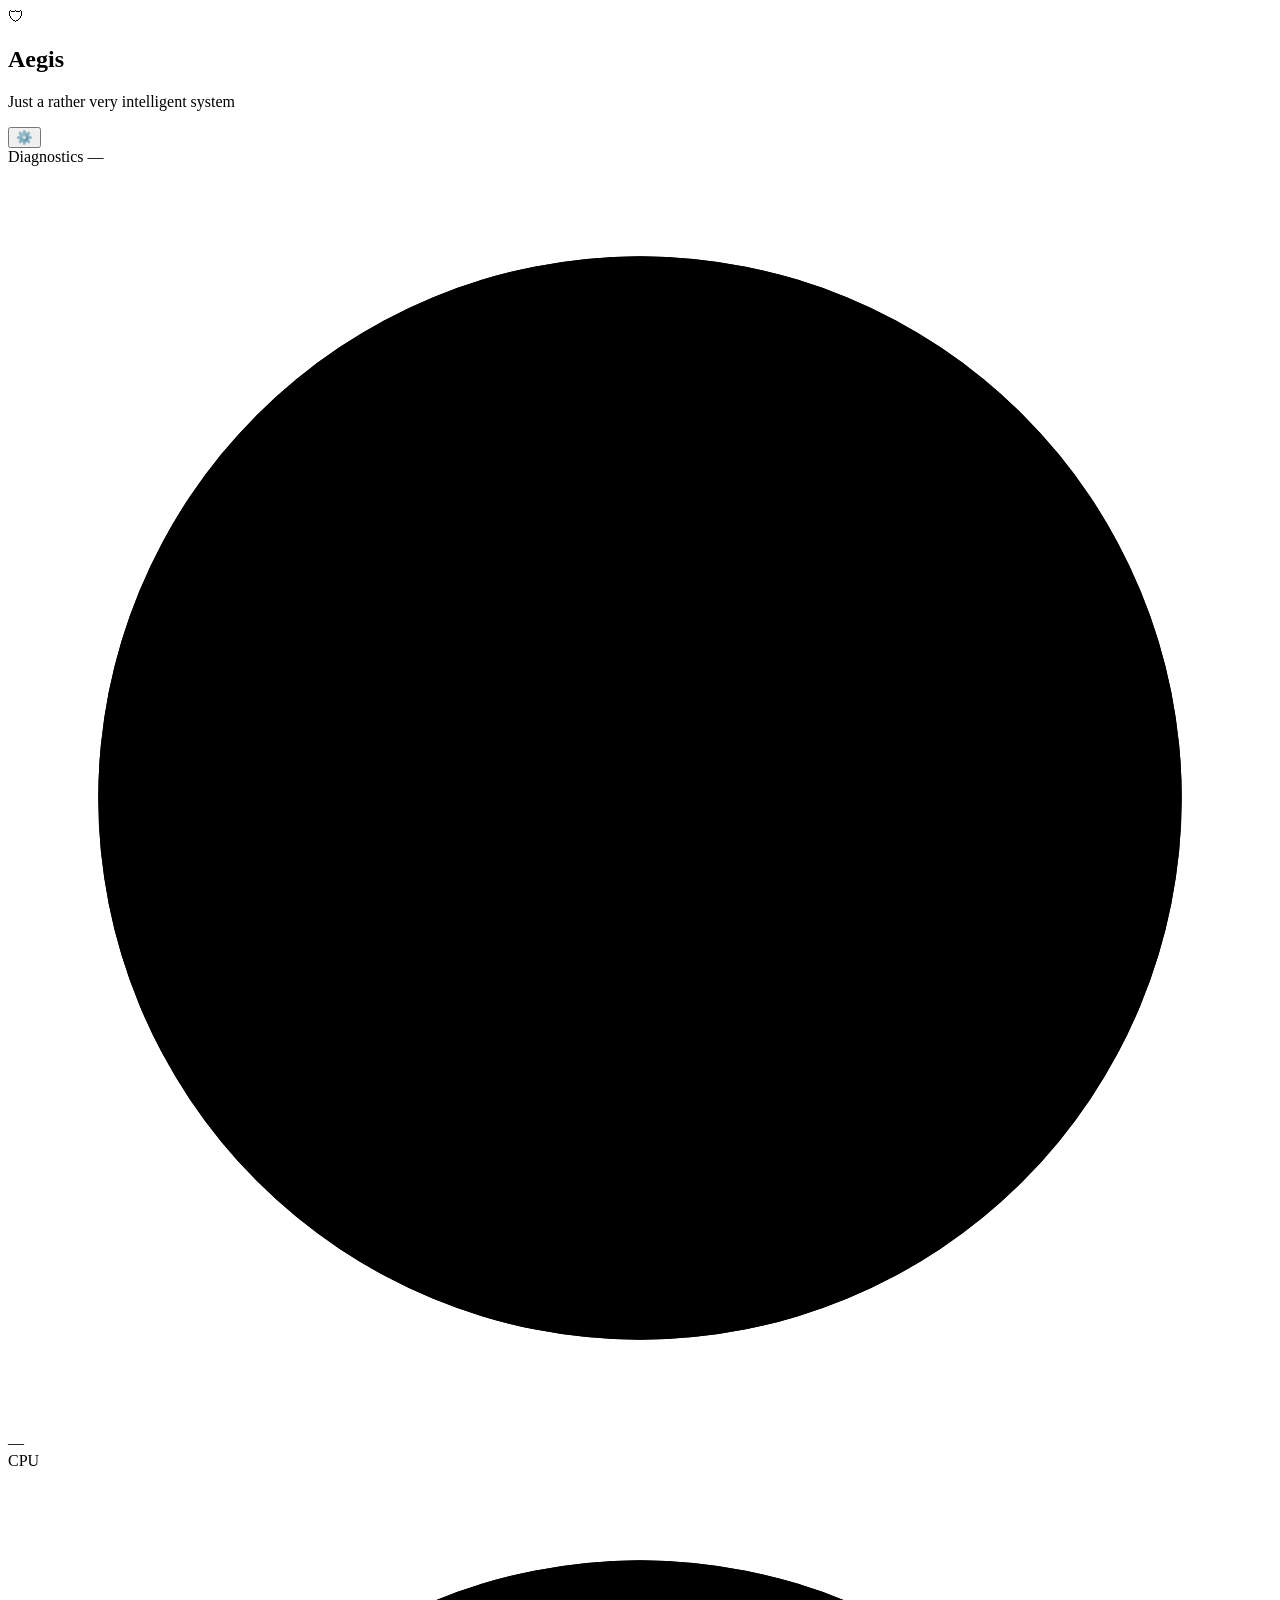
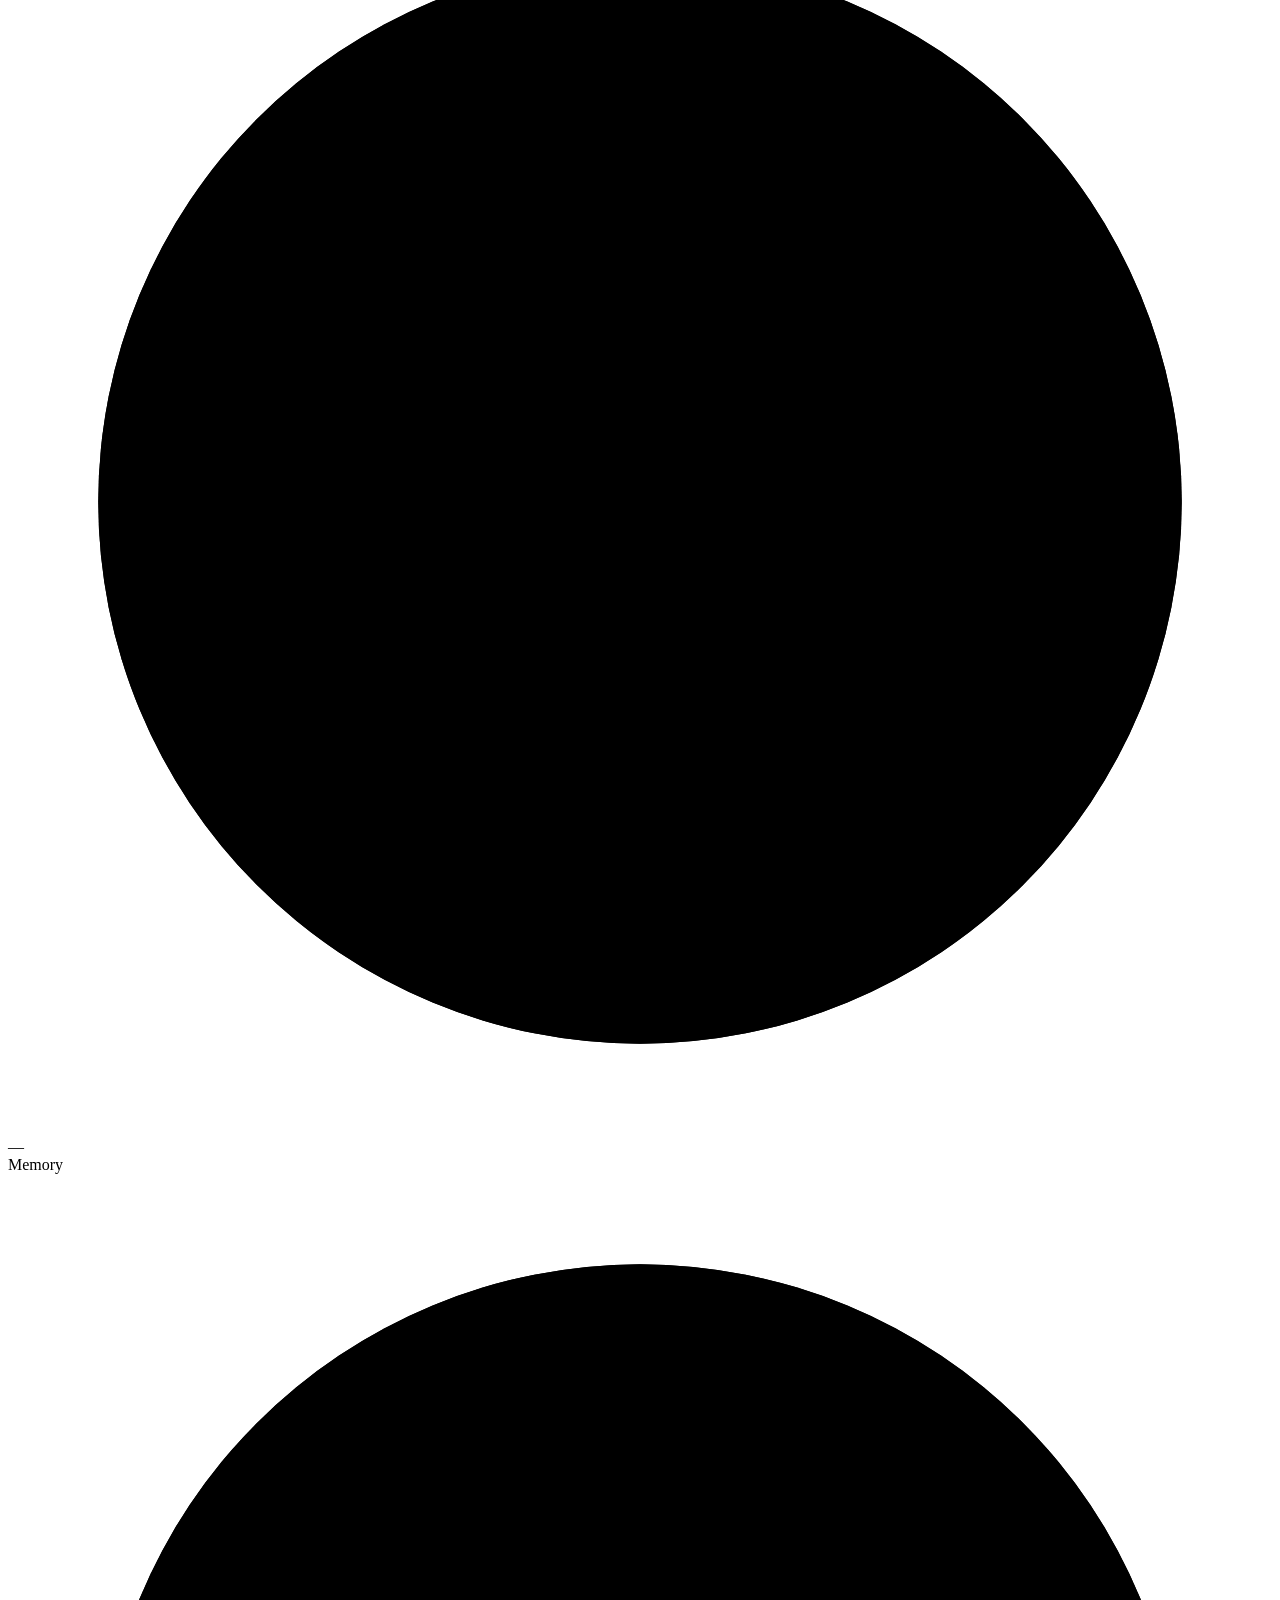
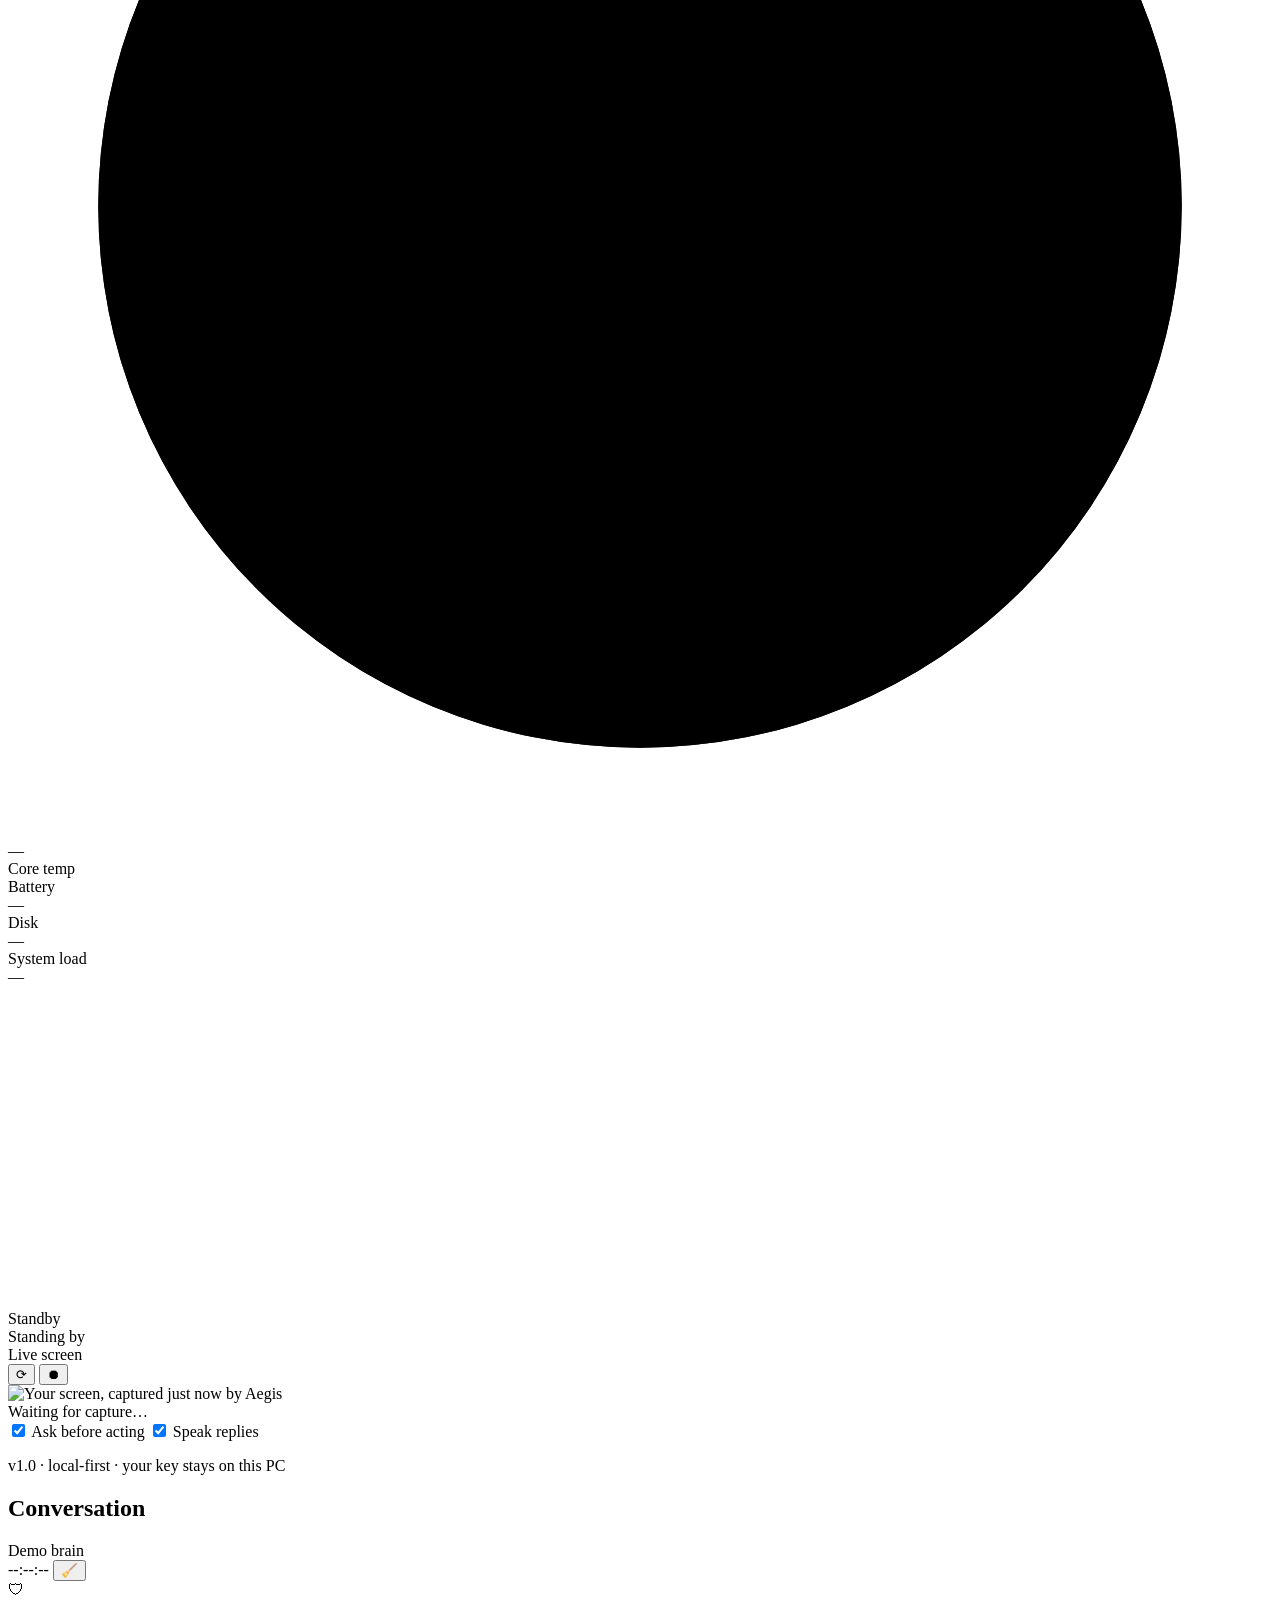
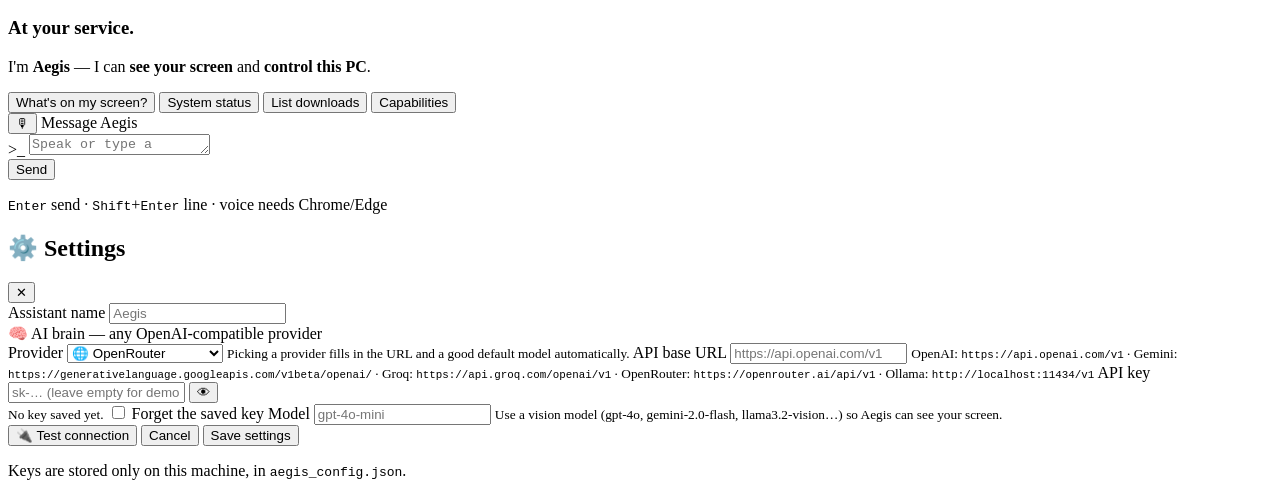
==== aegis/static/index.html @ ece3e107 "Live view: watch the screen at 2 fps, on your terms The screen panel could only show one frame at a " ====
<!DOCTYPE html>
<html lang="en">
<head>
  <meta charset="UTF-8" />
  <meta name="viewport" content="width=device-width, initial-scale=1.0" />
  <title>Aegis — your PC assistant</title>
  <link rel="stylesheet" href="/static/style.css" />
  <link rel="icon" type="image/png" href="/static/aegis.png" />
</head>
<body>
  <!-- animated background -->
  <div class="bg-layer" aria-hidden="true">
    <div class="aurora a1"></div>
    <div class="aurora a2"></div>
    <div class="aurora a3"></div>
    <div class="grid-overlay"></div>
  </div>

  <!-- Replaced server-side when an access link is invalid. -->
  <!--TOKEN-BANNER-->

  <!-- Session bootstrap. The server fills in the token only for a local or
       preview request; elsewhere this is empty and "config.js" says so. -->
  <script>window.AEGIS_TOKEN = "%%AEGIS_TOKEN%%";</script>
  <script src="/config.js"></script>

  <div class="app">
    <!-- ================= LEFT: diagnostics, orb, screen ================= -->
    <aside class="sidebar">
      <header class="brand">
        <div class="brand-logo" aria-hidden="true">🛡</div>
        <div class="brand-text">
          <h1 id="assistantName">Aegis</h1>
          <p class="brand-sub">Just a rather very intelligent system</p>
        </div>
        <button id="settingsBtn" class="icon-btn" title="Settings" aria-label="Settings">⚙️</button>
      </header>

      <!-- Telemetry: filled from /api/stats -->
      <section class="panel diag" aria-label="System diagnostics">
        <div class="panel-head">
          <span class="panel-title">Diagnostics</span>
          <span class="panel-tag" id="uptime">—</span>
        </div>

        <div class="gauges">
          <div class="gauge">
            <svg viewBox="0 0 84 84" aria-hidden="true">
              <circle class="bg" cx="42" cy="42" r="36" />
              <circle class="fg" id="gCpu" cx="42" cy="42" r="36" />
            </svg>
            <div class="val" id="vCpu">—</div>
            <label>CPU</label>
          </div>
          <div class="gauge">
            <svg viewBox="0 0 84 84" aria-hidden="true">
              <circle class="bg" cx="42" cy="42" r="36" />
              <circle class="fg" id="gMem" cx="42" cy="42" r="36" />
            </svg>
            <div class="val" id="vMem">—</div>
            <label>Memory</label>
          </div>
          <div class="gauge">
            <svg viewBox="0 0 84 84" aria-hidden="true">
              <circle class="bg" cx="42" cy="42" r="36" />
              <circle class="fg" id="gTmp" cx="42" cy="42" r="36" />
            </svg>
            <div class="val" id="vTmp">—</div>
            <label>Core temp</label>
          </div>
        </div>

        <div class="bars">
          <div class="bar-row">
            <span>Battery</span>
            <div class="bar"><b id="bBat"></b></div>
            <span id="tBat">—</span>
          </div>
          <div class="bar-row">
            <span>Disk</span>
            <div class="bar"><b id="bDisk"></b></div>
            <span id="tDisk">—</span>
          </div>
          <div class="bar-row">
            <span>System load</span>
            <div class="bar"><b id="bLoad"></b></div>
            <span id="tLoad">—</span>
          </div>
        </div>
      </section>

      <!-- The orb: same canvas app.js animates -->
      <div class="orb-wrap">
        <canvas id="orb" width="320" height="320" aria-hidden="true"></canvas>
        <div class="orb-state" id="stateLabel">Standby</div>
        <div class="orb-label" id="orbLabel" role="status" aria-live="polite">Standing by</div>
      </div>

      <section class="panel screen-panel">
        <div class="panel-head">
          <span class="panel-title" id="screenPanelTitle">Live screen</span>
          <div class="panel-tools">
            <span class="shot-time" id="shotTime"></span>
            <button id="refreshScreen" class="tiny-btn" title="Refresh screenshot"
                    aria-label="Refresh screenshot">⟳</button>
            <button id="liveToggle" class="tiny-btn live-btn" aria-pressed="false"
                    title="Watch my screen continuously (2 frames a second)"
                    aria-label="Watch my screen continuously">⏺</button>
          </div>
        </div>
        <div class="screen-frame" id="screenFrame">
          <img id="screenImg" alt="Your screen, captured just now by Aegis" />
          <div class="screen-off" id="screenOff"><div class="spin-ring"></div>Waiting for capture…</div>
          <div class="live-badge" id="liveBadge" hidden role="status"><span class="live-dot"></span><span id="liveBadgeText">Live</span></div>
        </div>
      </section>

      <footer class="sidebar-foot">
        <label class="toggle">
          <input type="checkbox" id="safeMode" checked />
          <span>Ask before acting</span>
        </label>
        <label class="toggle">
          <input type="checkbox" id="voiceReplies" checked />
          <span>Speak replies</span>
        </label>
        <p class="foot-note">v1.0 · local-first · your key stays on this PC</p>
      </footer>
    </aside>

    <!-- ================= CENTER: conversation ================= -->
    <main class="chat">
      <header class="chat-head">
        <div class="chat-title">
          <h2>Conversation</h2>
          <div class="status-line">
            <span class="status-dot" id="modelDot"></span>
            <span id="modelStatus">Demo brain</span>
          </div>
        </div>
        <div class="chat-tools">
          <span class="panel-tag" id="clock">--:--:--</span>
          <button id="clearChat" class="icon-btn" title="New conversation" aria-label="New conversation">🧹</button>
        </div>
      </header>

      <div class="chat-log" id="chatLog" role="log" aria-live="polite" aria-relevant="additions" aria-label="Conversation">
        <div class="hero" id="welcomeHero">
          <div class="hero-orb">🛡</div>
          <h3>At your service.</h3>
          <p>I'm <b>Aegis</b> — I can <b>see your screen</b> and <b>control this PC</b>.</p>
          <div class="hero-tips">
            <button class="chip" data-say="What's on my screen?">What's on my screen?</button>
            <button class="chip" data-say="How is my PC doing?">System status</button>
            <button class="chip" data-say="List my downloads">List downloads</button>
            <button class="chip" data-say="What can you do?">Capabilities</button>
          </div>
        </div>
      </div>

      <footer class="composer">
        <div class="input-row">
          <button id="micBtn" class="mic-btn" title="Talk to Aegis (voice input)"
                  aria-label="Voice input" aria-pressed="false">🎙</button>
          <label class="sr-only" for="userInput">Message Aegis</label>
          <div class="input-wrap">
            <span aria-hidden="true">&gt;_</span>
            <textarea id="userInput" rows="1" placeholder="Speak or type a command…"
                      aria-describedby="composerHint"></textarea>
          </div>
          <button id="sendBtn" class="send-btn" title="Send" aria-label="Send message">Send</button>
        </div>
        <p class="composer-hint" id="composerHint"><kbd>Enter</kbd> send · <kbd>Shift</kbd>+<kbd>Enter</kbd> line · voice needs Chrome/Edge</p>
      </footer>
    </main>
  </div>

  <!-- toast -->
  <div class="toast" id="toast" role="status" aria-live="polite"></div>

  <!-- ================= SETTINGS MODAL ================= -->
  <div class="modal-backdrop hidden" id="settingsModal">
    <div class="modal" role="dialog" aria-modal="true" aria-labelledby="settingsTitle">
      <div class="modal-head">
        <h2 id="settingsTitle">⚙️ Settings</h2>
        <button class="icon-btn" id="closeSettings" aria-label="Close settings">✕</button>
      </div>

      <label class="field" for="setName">
        <span>Assistant name</span>
        <input id="setName" type="text" placeholder="Aegis" autocomplete="off" />
      </label>

      <div class="modal-section">🧠 AI brain — any OpenAI-compatible provider</div>

      <label class="field" for="setProvider">
        <span>Provider</span>
        <select id="setProvider">
          <option value="openrouter">🌐 OpenRouter</option>
          <option value="openai">🤖 OpenAI</option>
          <option value="gemini">✨ Google Gemini</option>
          <option value="groq">⚡ Groq</option>
          <option value="ollama">🦙 Ollama (local, free)</option>
          <option value="custom">🔧 Custom / other</option>
        </select>
        <small>Picking a provider fills in the URL and a good default model automatically.</small>
      </label>

      <label class="field" for="setBaseUrl">
        <span>API base URL</span>
        <input id="setBaseUrl" type="text" placeholder="https://api.openai.com/v1"
               autocomplete="off" spellcheck="false" />
        <small>
          OpenAI: <code>https://api.openai.com/v1</code> ·
          Gemini: <code>https://generativelanguage.googleapis.com/v1beta/openai/</code> ·
          Groq: <code>https://api.groq.com/openai/v1</code> ·
          OpenRouter: <code>https://openrouter.ai/api/v1</code> ·
          Ollama: <code>http://localhost:11434/v1</code>
        </small>
      </label>

      <label class="field">
        <span>API key</span>
        <div class="key-row">
          <input id="setApiKey" type="password" autocomplete="off" spellcheck="false"
                 placeholder="sk-… (leave empty for demo mode / Ollama)" />
          <button id="keyToggle" class="tiny-btn" type="button" title="Show / hide key">👁</button>
        </div>
        <small id="keyState">No key saved yet.</small>
        <label class="toggle key-clear">
          <input type="checkbox" id="clearApiKey" />
          <span>Forget the saved key</span>
        </label>
      </label>

      <label class="field" for="setModel">
        <span>Model</span>
        <input id="setModel" type="text" placeholder="gpt-4o-mini" autocomplete="off" />
        <small>Use a vision model (gpt-4o, gemini-2.0-flash, llama3.2-vision…) so Aegis can see your screen.</small>
      </label>

      <div class="modal-actions">
        <button class="btn ghost" id="testConnBtn">🔌 Test connection</button>
        <button class="btn ghost" id="cancelSettings">Cancel</button>
        <button class="btn primary" id="saveSettings">Save settings</button>
      </div>
      <p class="test-result" id="testResult"></p>
      <p class="modal-note">Keys are stored only on this machine, in <code>aegis_config.json</code>.</p>
    </div>
  </div>

  <script src="/static/app.js"></script>
</body>
</html>
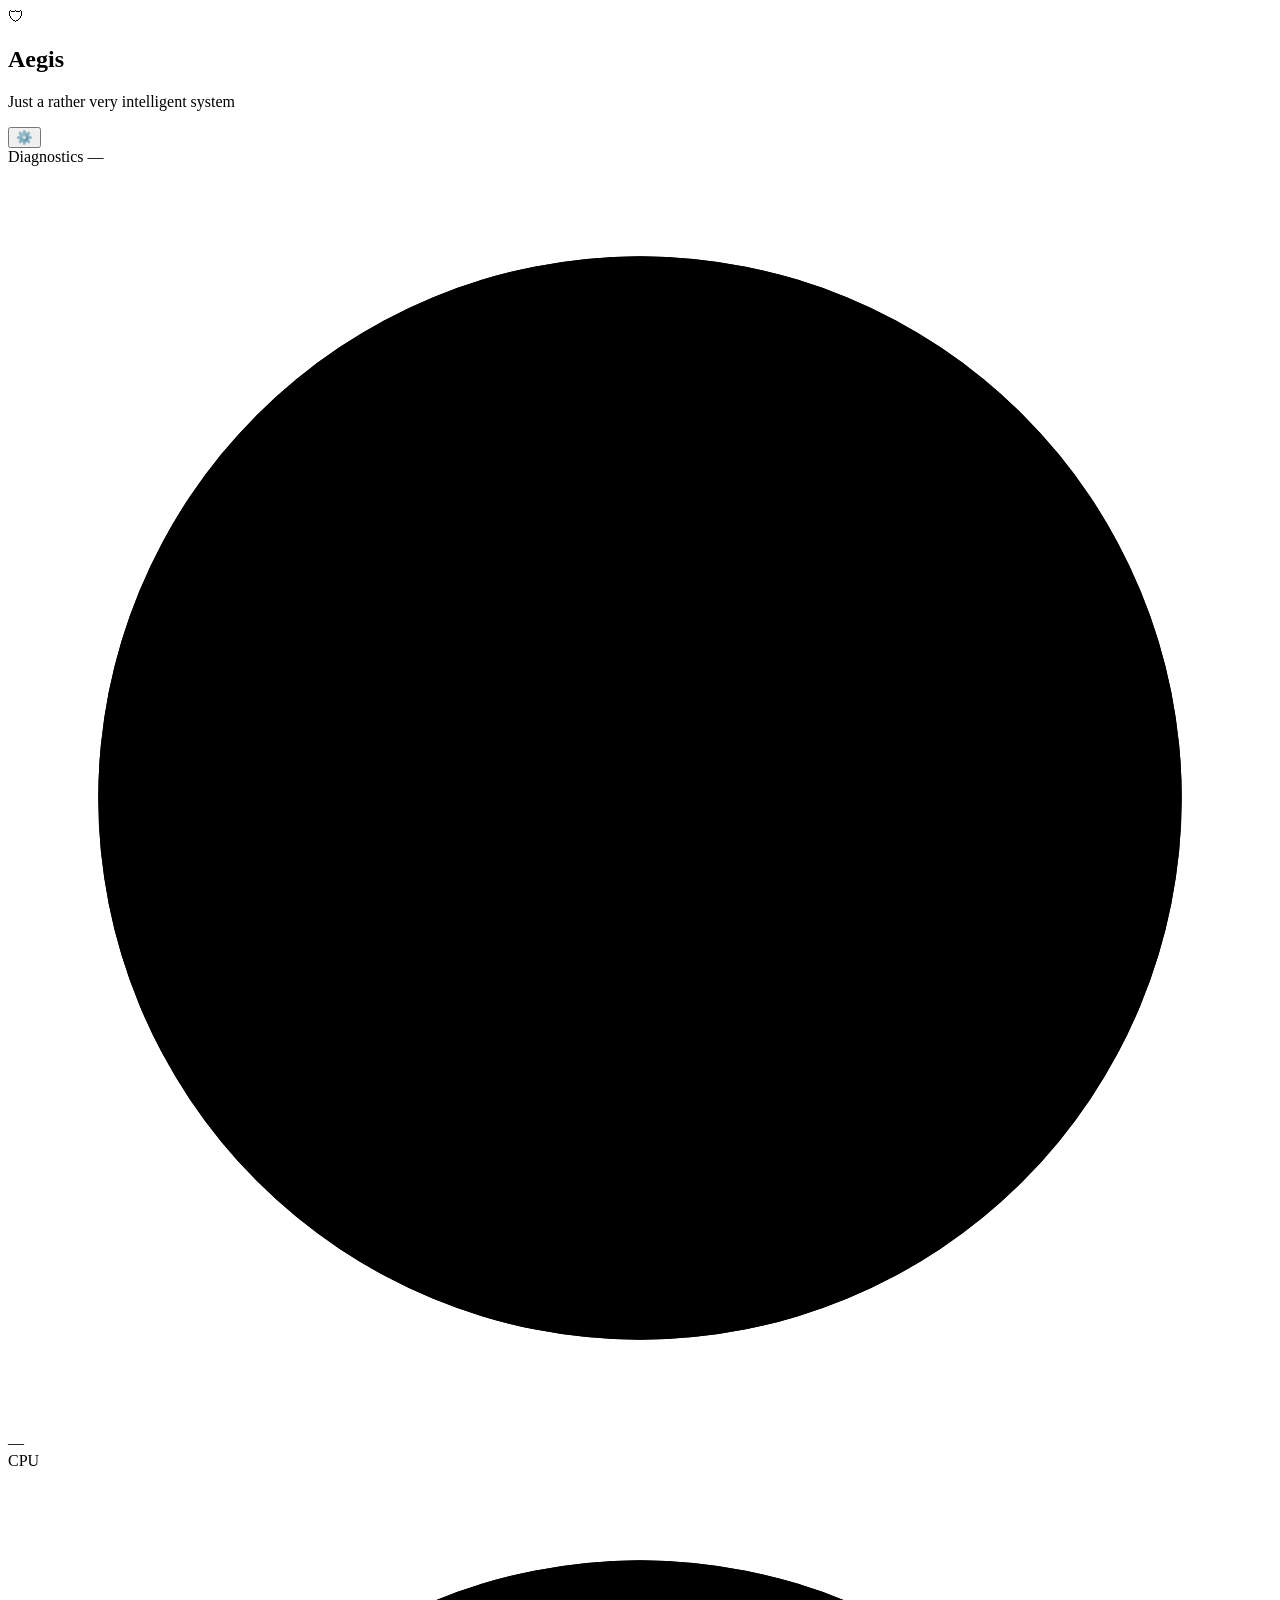
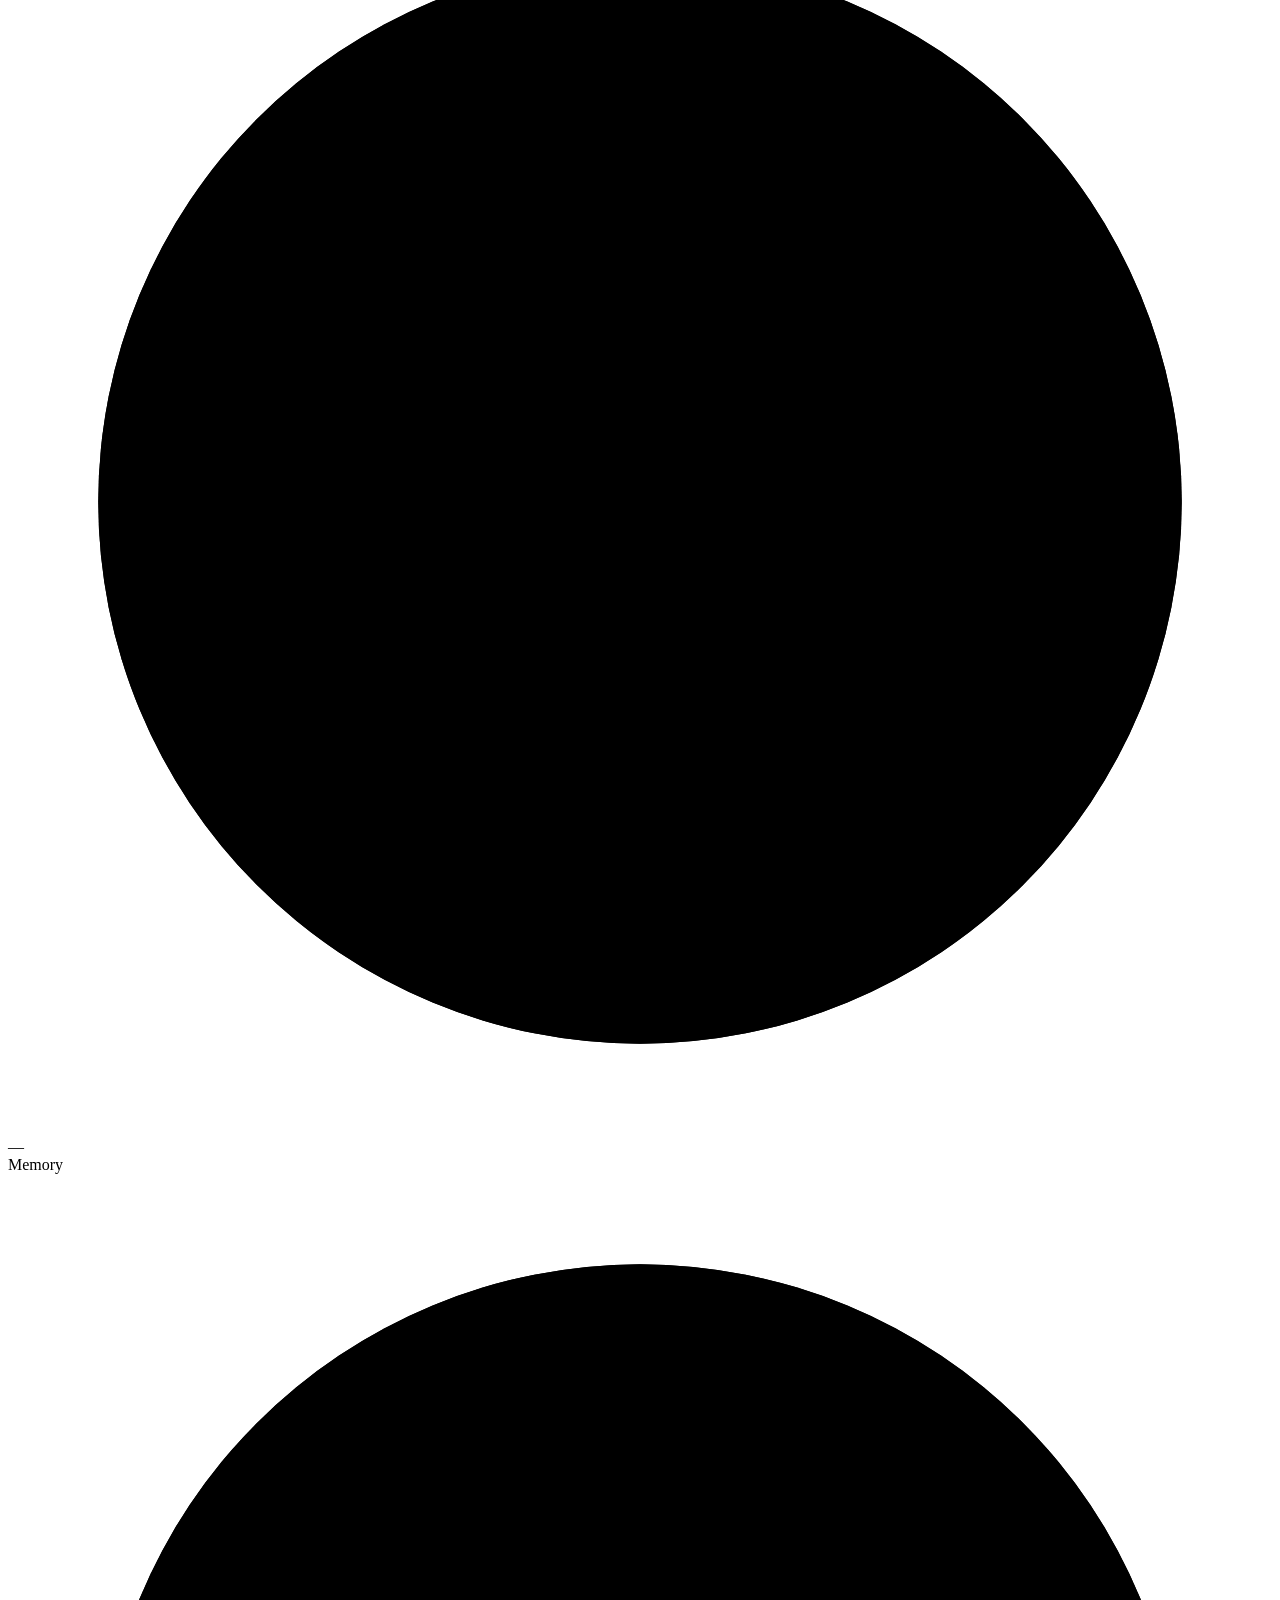
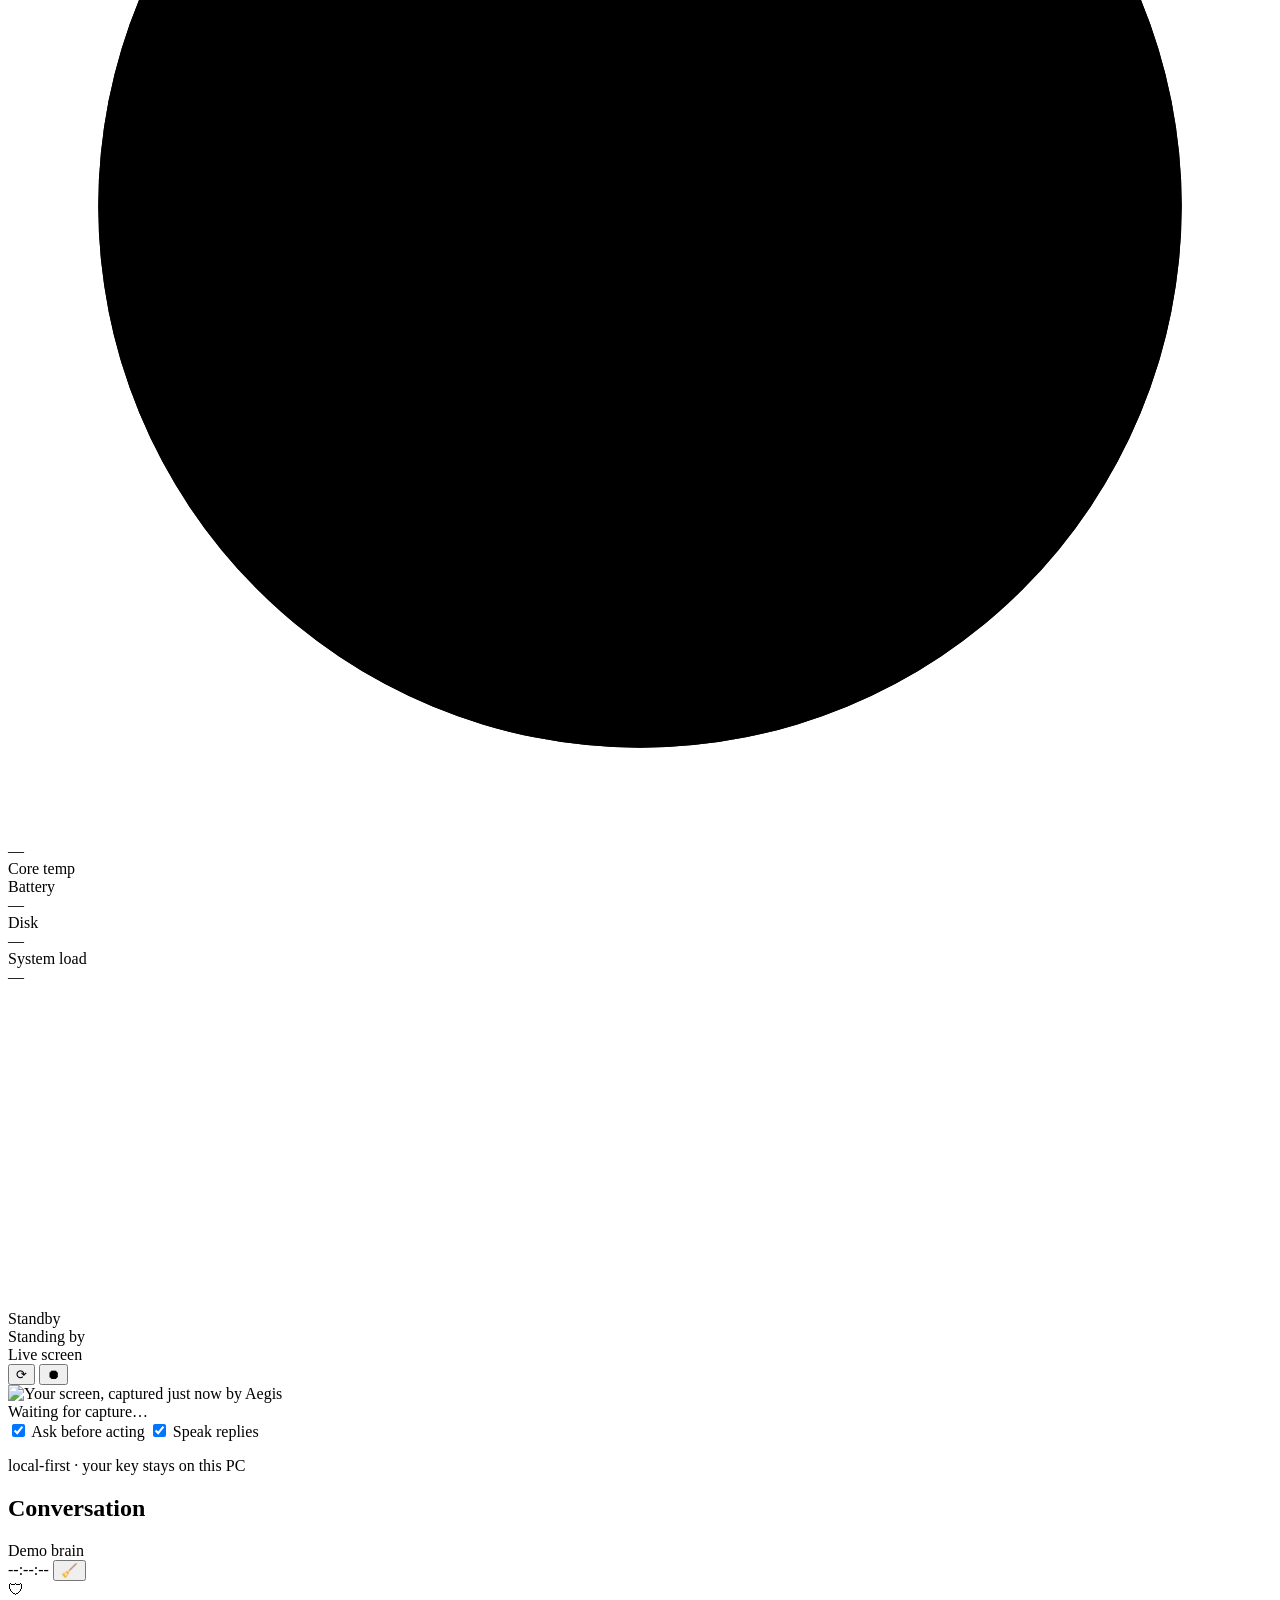
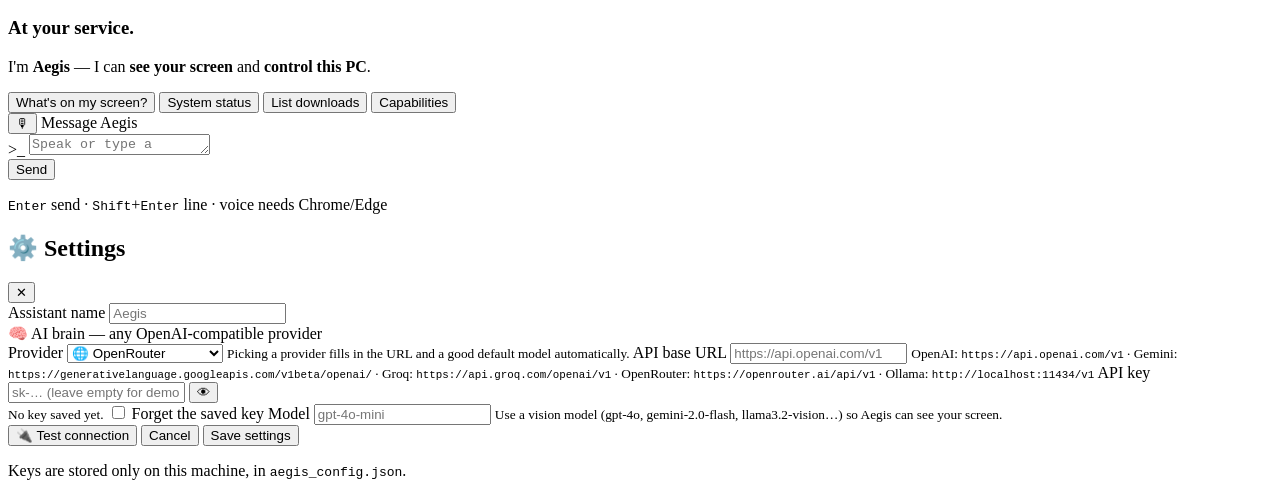
==== commit 3bd0eca9: "Make 'nothing happens' impossible to leave unexplained Double-clicking Aegis.exe on Windows produced" ====
--- a/aegis/static/index.html
+++ b/aegis/static/index.html
@@ -124,7 +124,7 @@
           <input type="checkbox" id="voiceReplies" checked />
           <span>Speak replies</span>
         </label>
-        <p class="foot-note">v1.0 · local-first · your key stays on this PC</p>
+        <p class="foot-note" id="footNote">local-first · your key stays on this PC</p>
       </footer>
     </aside>
 
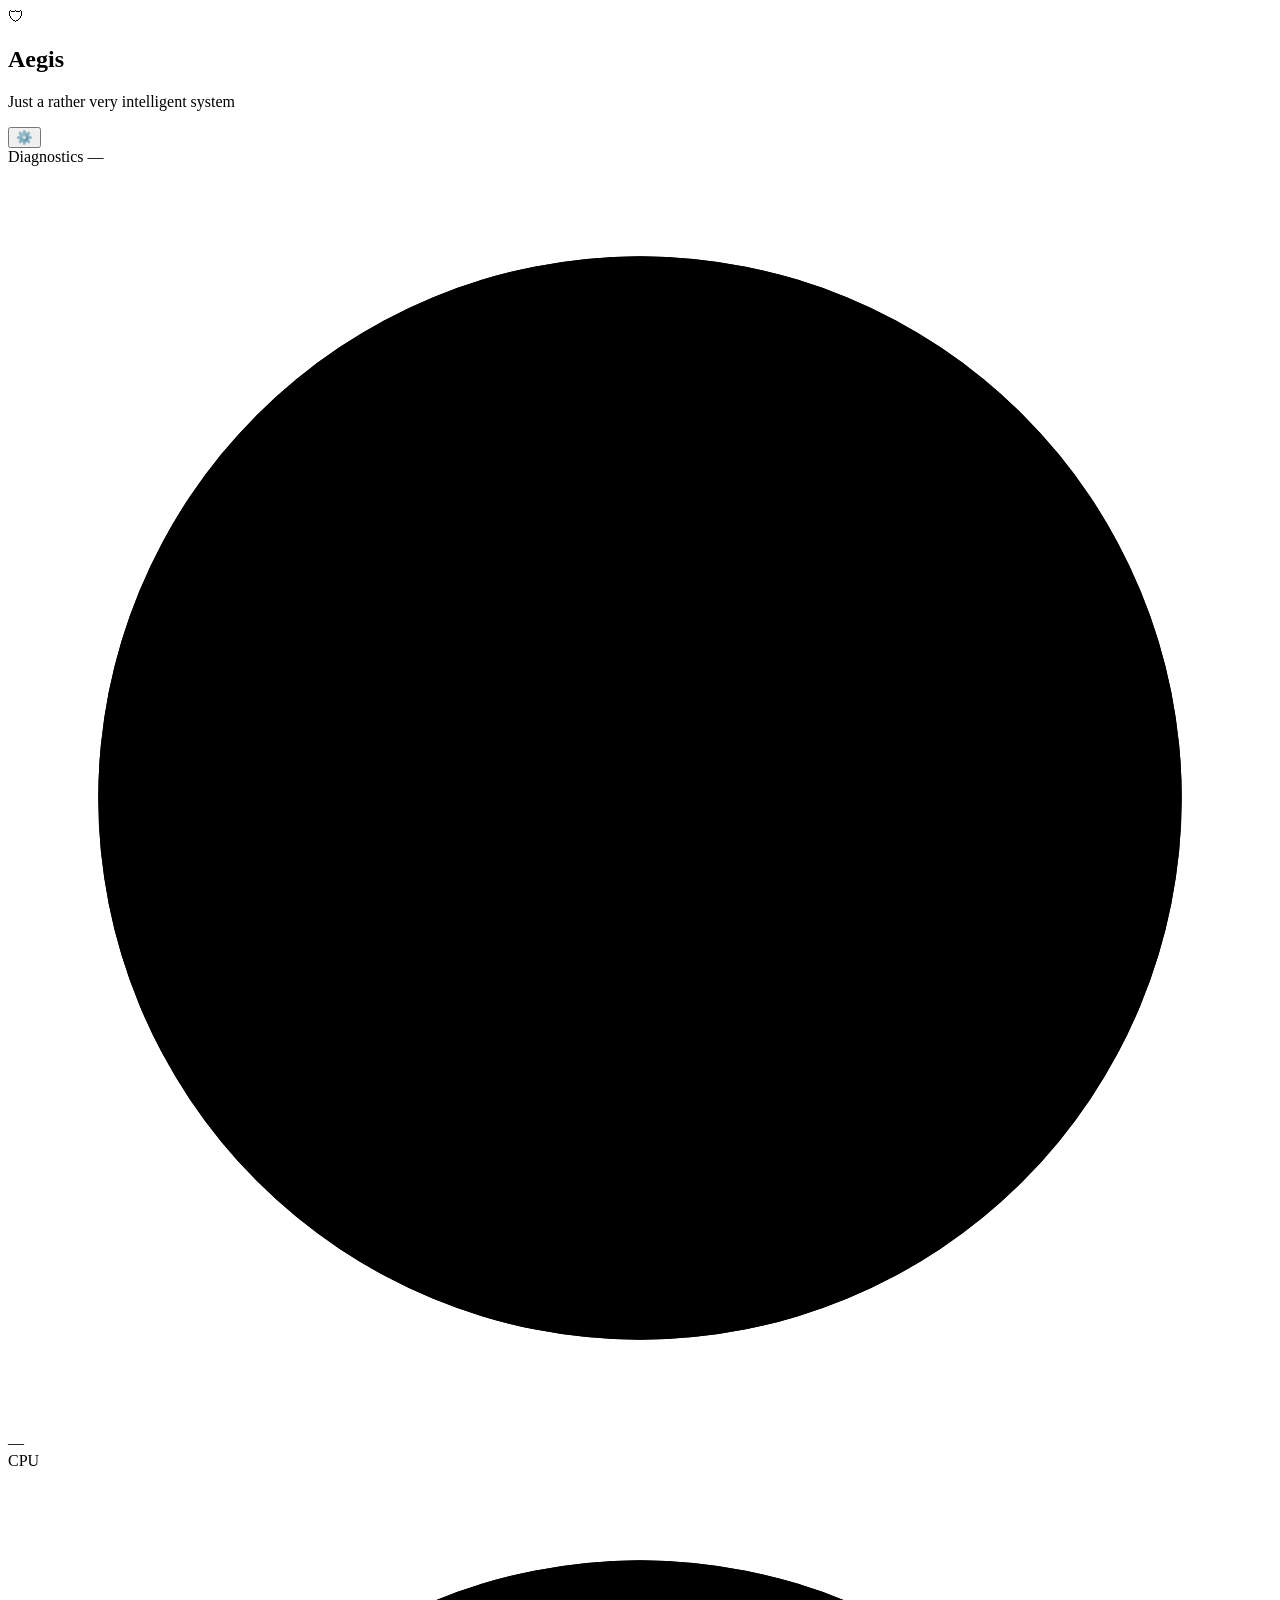
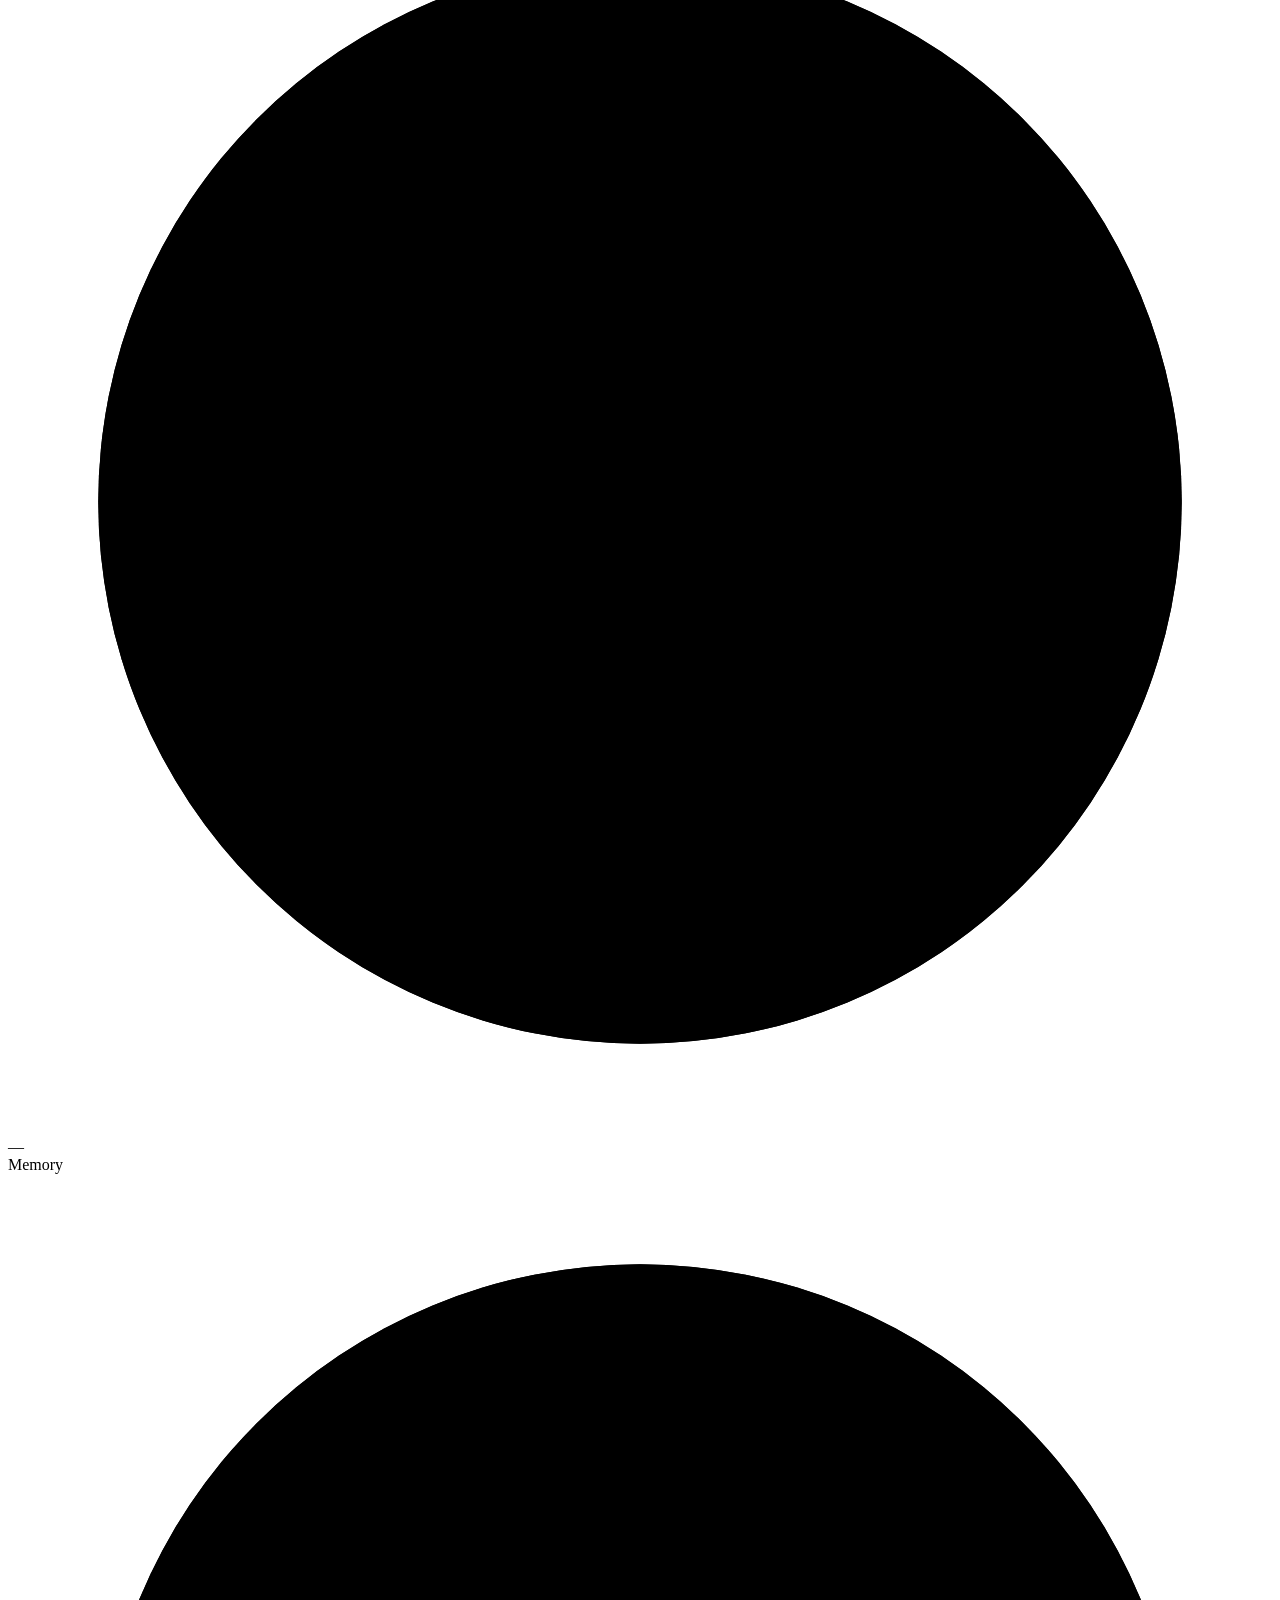
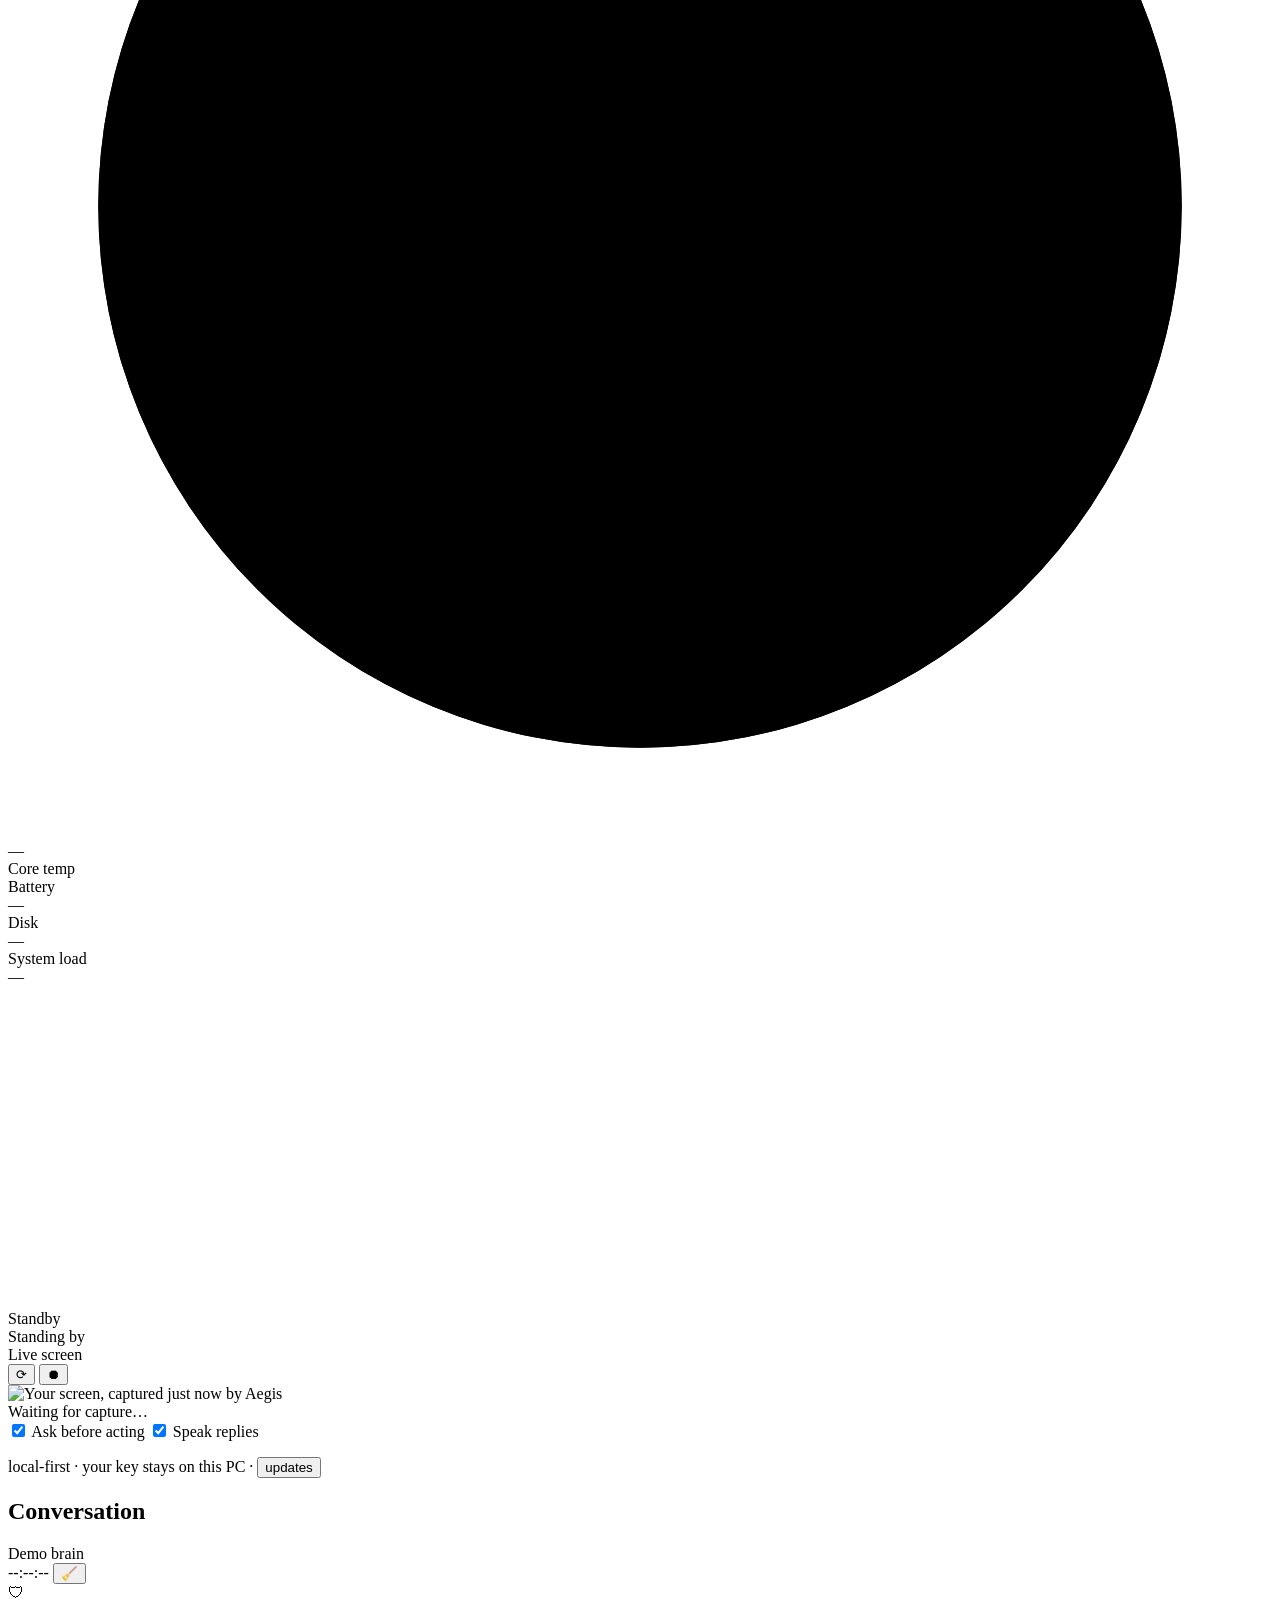
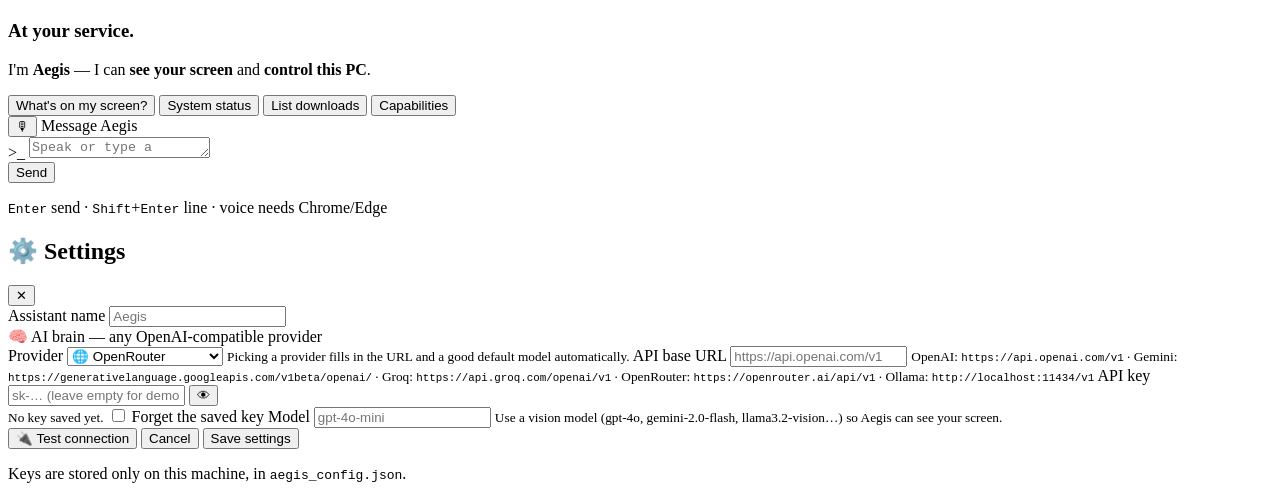
==== commit 7146f85f: "Update in place: no more downloading a zip Aegis now notices a new release, downloads it, verifies i" ====
--- a/aegis/static/index.html
+++ b/aegis/static/index.html
@@ -124,7 +124,24 @@
           <input type="checkbox" id="voiceReplies" checked />
           <span>Speak replies</span>
         </label>
-        <p class="foot-note" id="footNote">local-first · your key stays on this PC</p>
+        <!-- Update banner: hidden until a check finds something. It sits above
+             the footer rather than in a modal so it cannot cover the chat. -->
+        <div class="update-card" id="updateCard" hidden>
+          <div class="update-head">
+            <span class="update-dot" id="updateDot"></span>
+            <strong id="updateTitle">Update available</strong>
+          </div>
+          <p class="update-detail" id="updateDetail"></p>
+          <div class="update-actions">
+            <button id="updateGet" class="tiny-btn update-btn">Get it</button>
+            <button id="updateInstall" class="tiny-btn update-btn" hidden>Restart &amp; install</button>
+            <button id="updateLater" class="tiny-btn" title="Not now"
+                    aria-label="Dismiss this update notice">✕</button>
+          </div>
+        </div>
+
+        <p class="foot-note"><span id="footNote">local-first · your key stays on this PC</span>
+          · <button id="checkUpdates" class="link-btn" title="Check for a new version">updates</button></p>
       </footer>
     </aside>
 
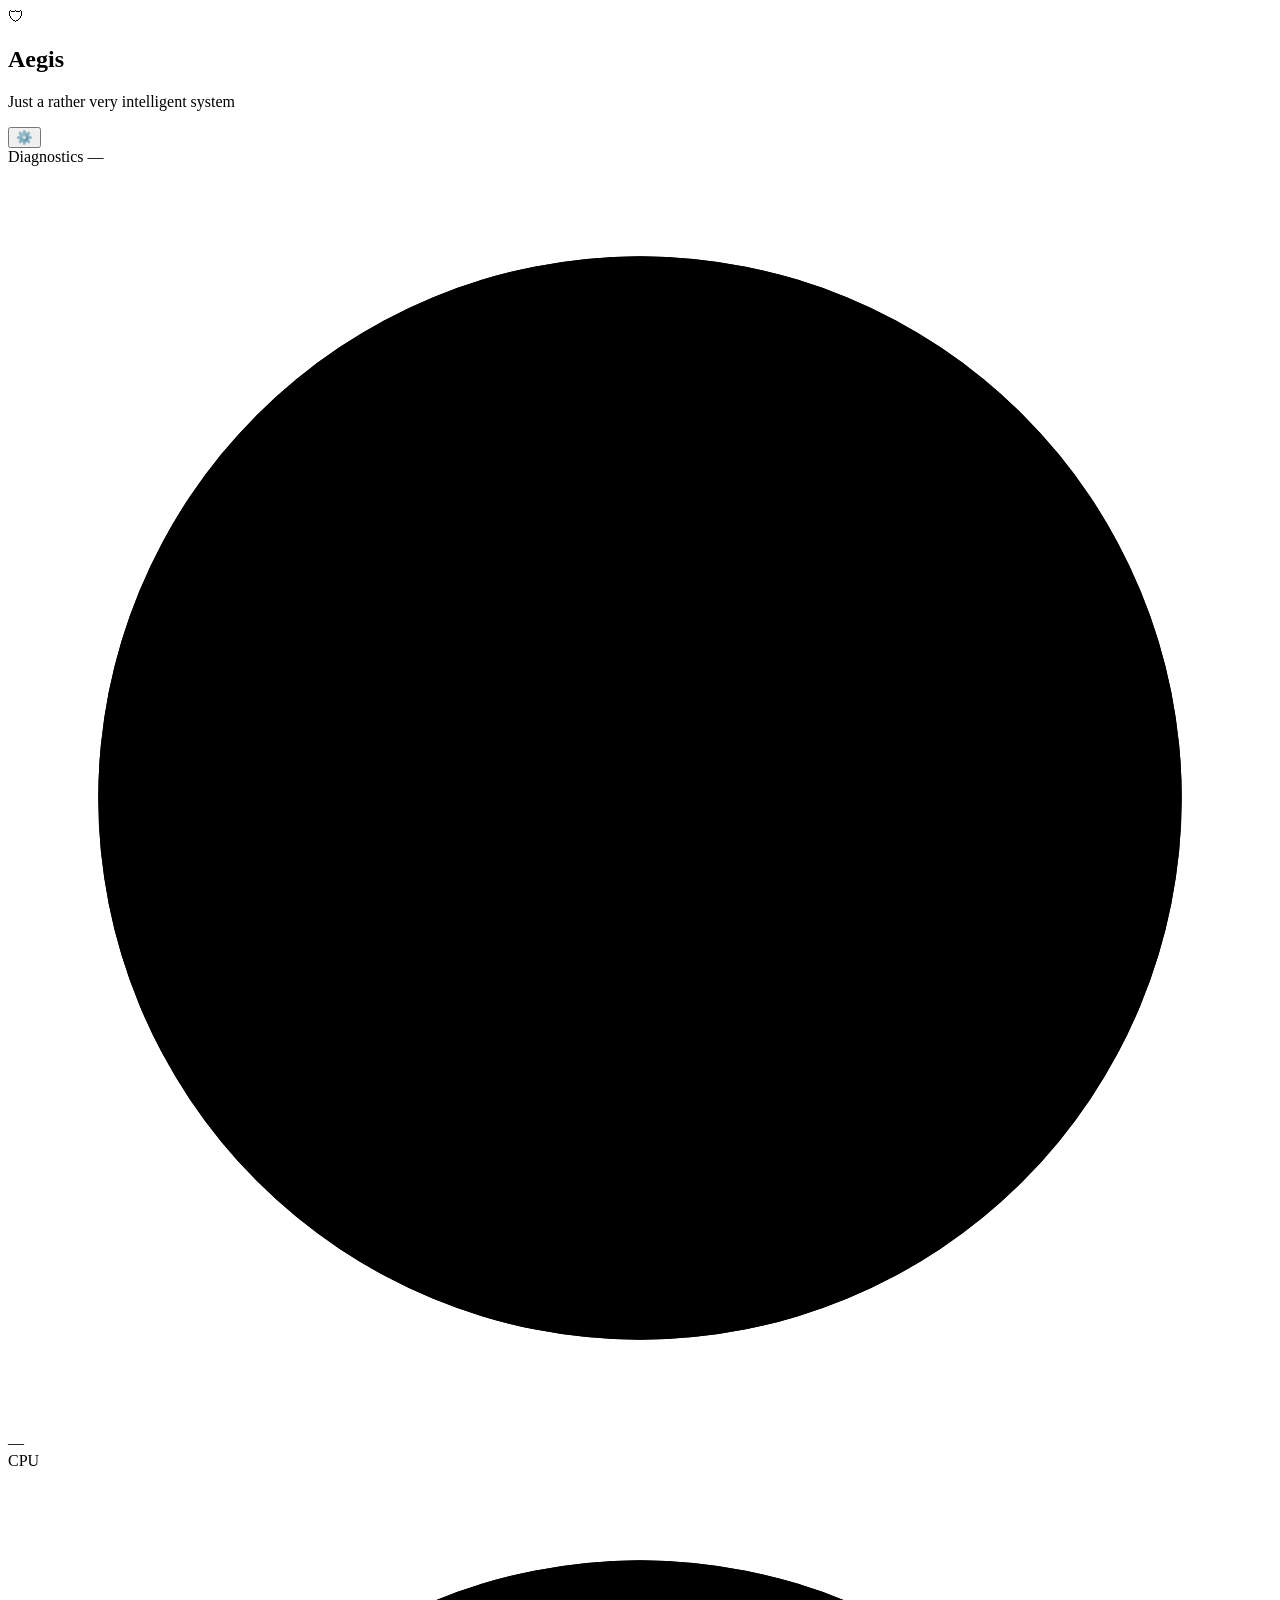
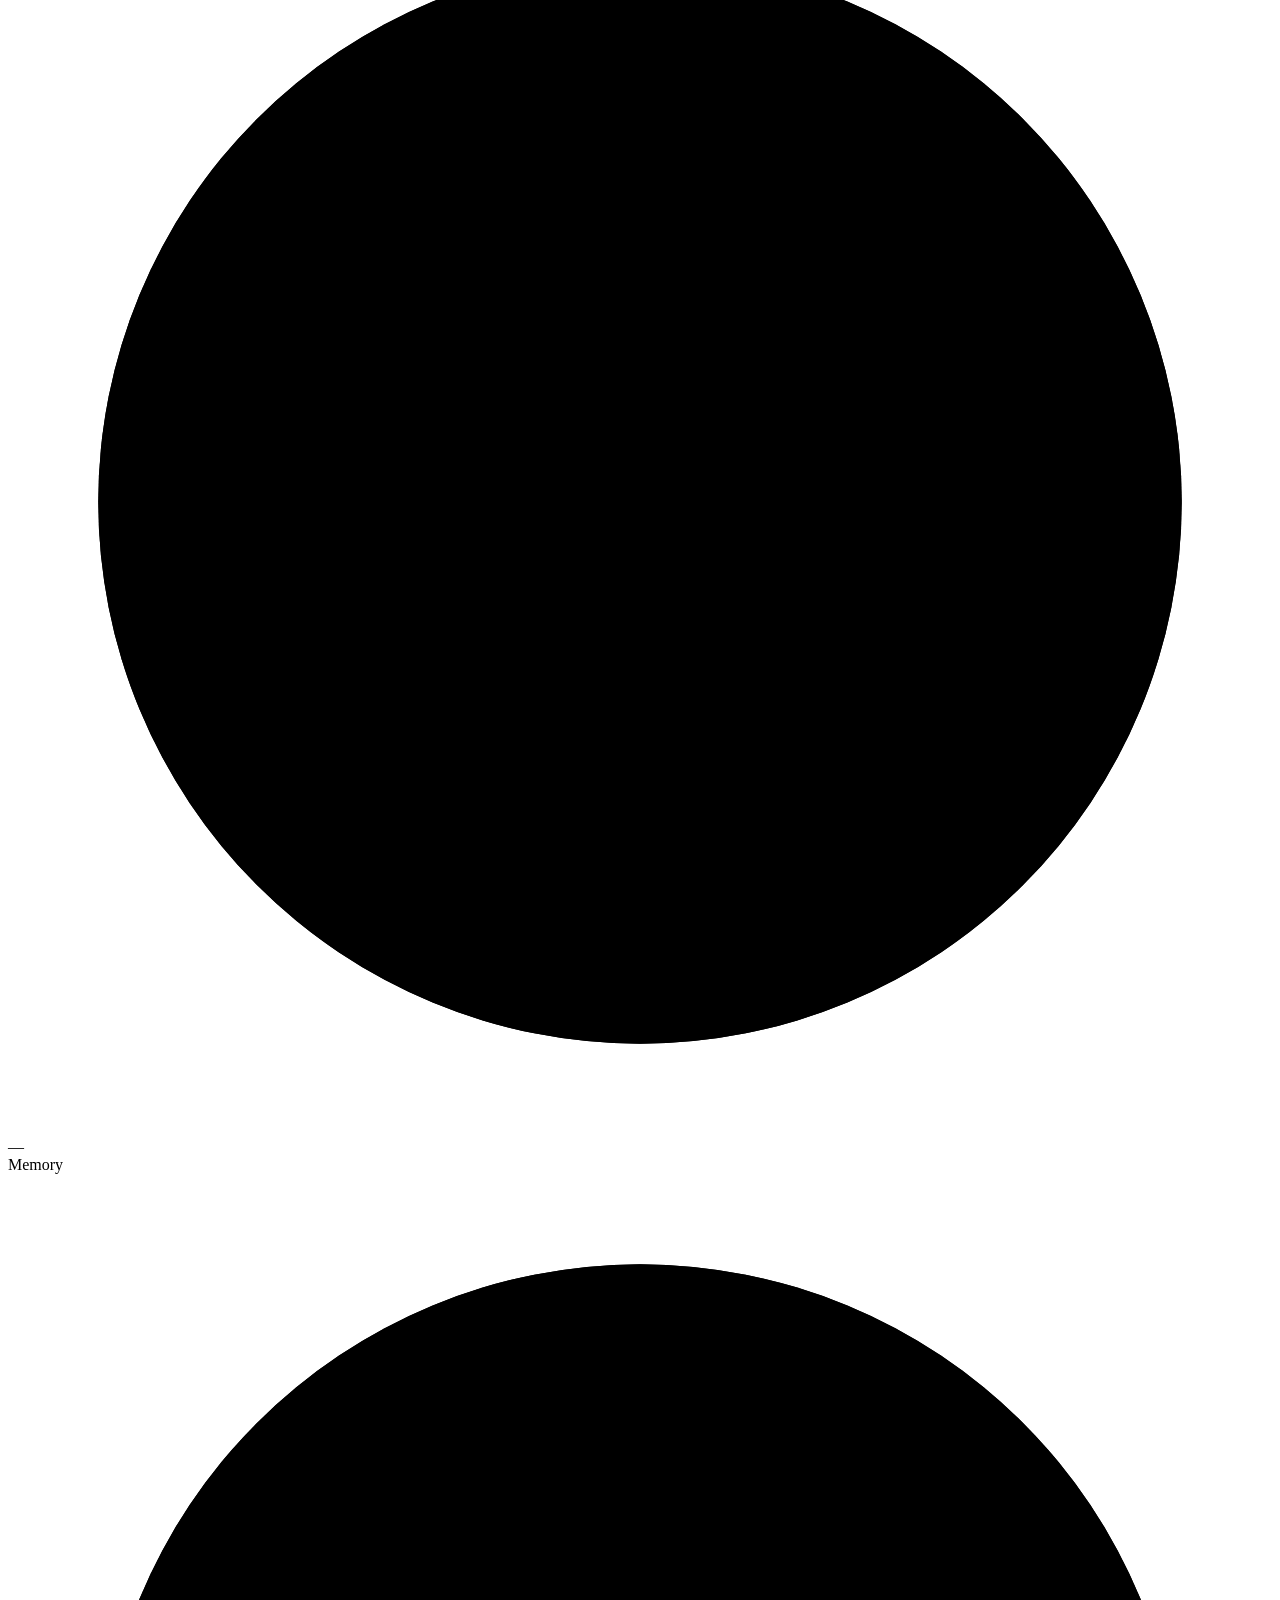
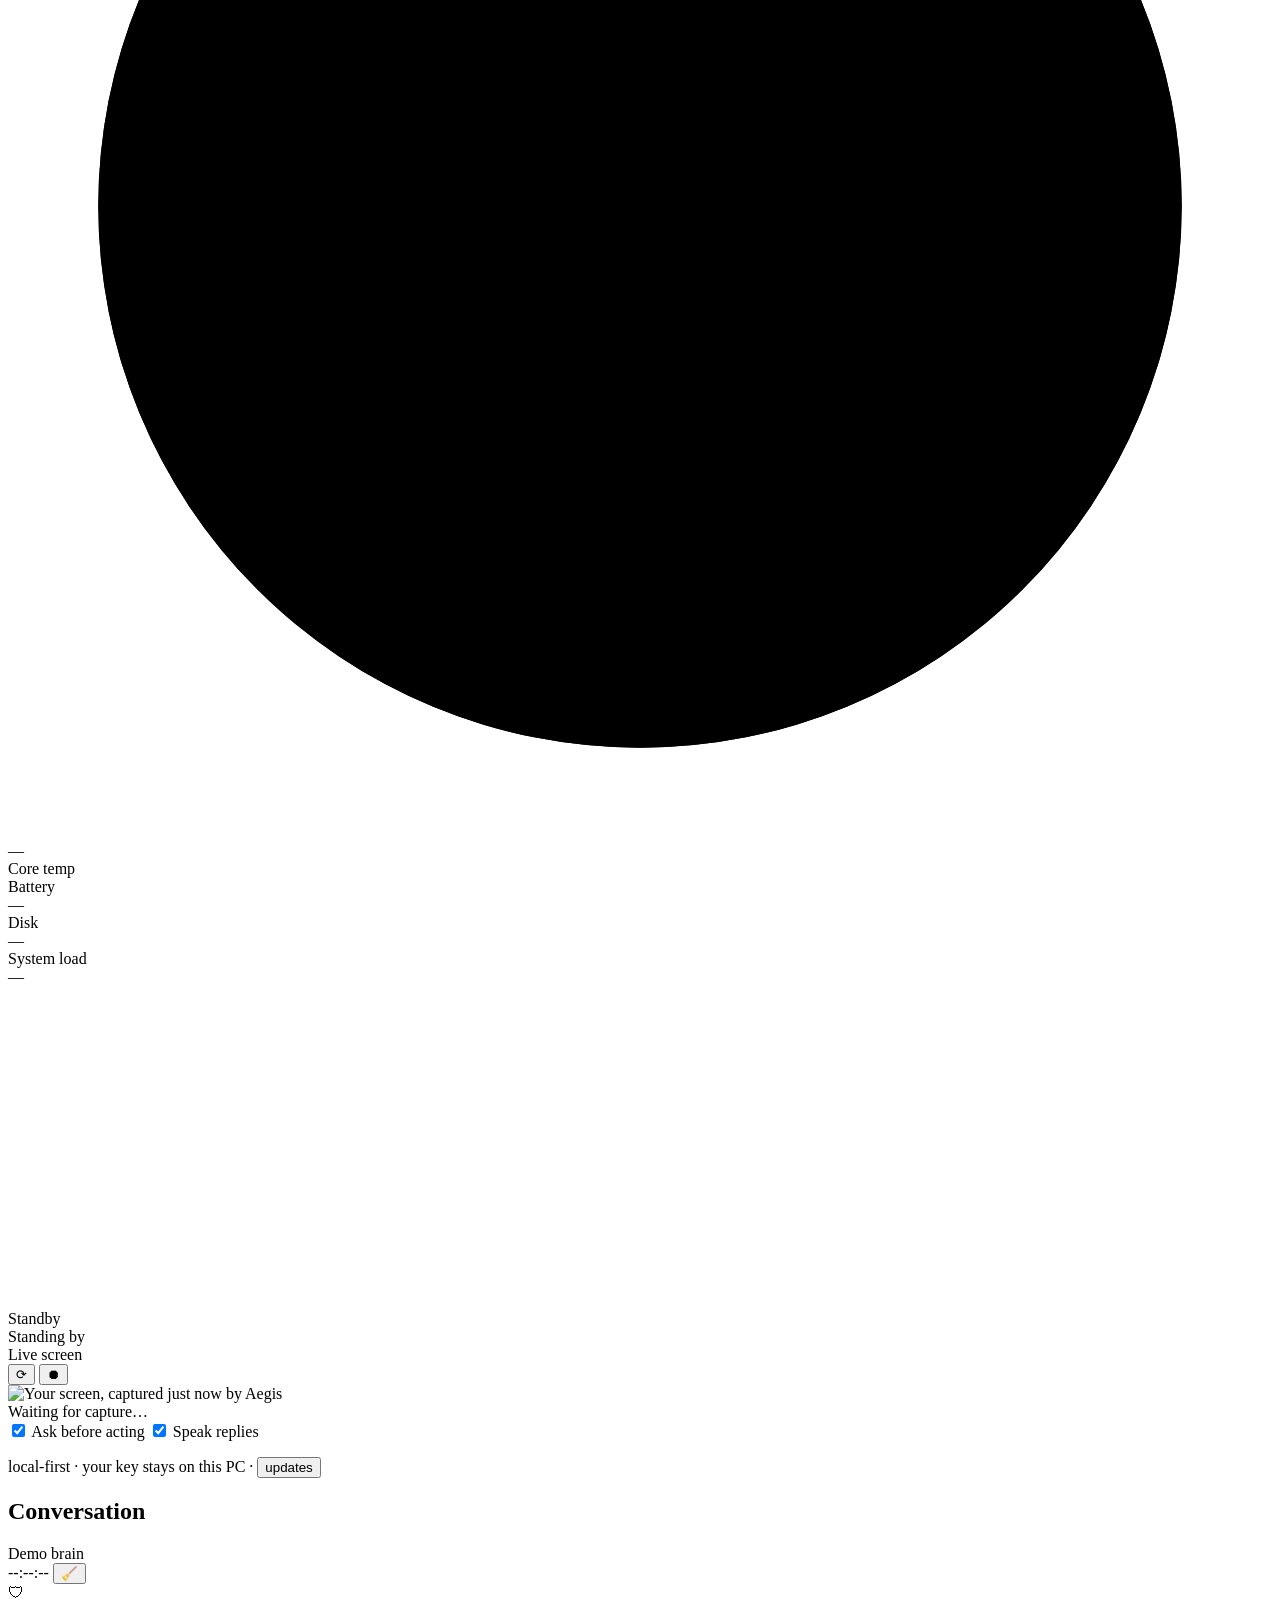
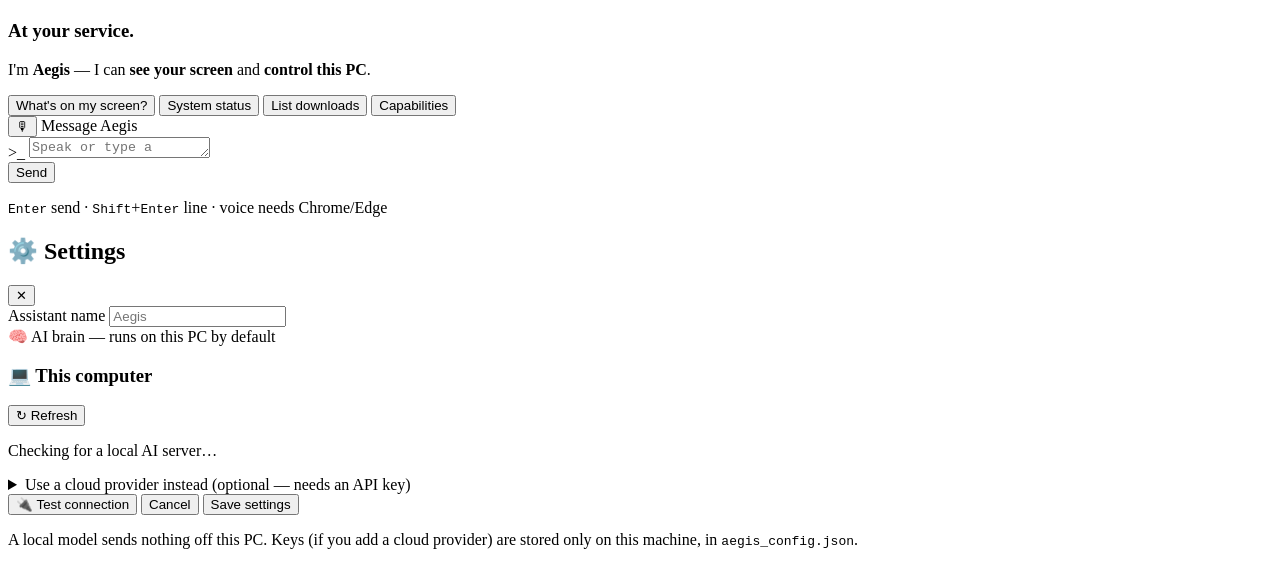
==== commit 70c5d716: "Run the AI on your own PC by default — no API key The default brain is now a local model. `aegis/loc" ====
--- a/aegis/static/index.html
+++ b/aegis/static/index.html
@@ -208,16 +208,47 @@
         <input id="setName" type="text" placeholder="Aegis" autocomplete="off" />
       </label>
 
-      <div class="modal-section">🧠 AI brain — any OpenAI-compatible provider</div>
+      <div class="modal-section">🧠 AI brain — runs on this PC by default</div>
+
+      <section class="local-panel" id="localPanel" aria-labelledby="localPanelTitle">
+        <div class="local-head">
+          <h3 id="localPanelTitle">💻 This computer</h3>
+          <button class="tiny-btn" type="button" id="localRefresh">↻ Refresh</button>
+        </div>
+        <p class="local-hint" id="localHint">Checking for a local AI server…</p>
+
+        <dl class="local-specs" id="localSpecs" hidden>
+          <div><dt>Processor</dt><dd id="localCpu">—</dd></div>
+          <div><dt>Memory</dt><dd id="localRam">—</dd></div>
+          <div><dt>Graphics</dt><dd id="localGpu">—</dd></div>
+        </dl>
+
+        <div class="local-models" id="localModels" hidden></div>
+
+        <div class="local-suggest" id="localSuggest" hidden>
+          <p id="localSuggestText"></p>
+          <button class="btn primary small" type="button" id="localUse">Use this model</button>
+        </div>
+
+        <div class="local-pull" id="localPull" hidden>
+          <div class="pull-bar"><div class="pull-fill" id="pullFill"></div></div>
+          <p class="pull-text" id="pullText">Starting…</p>
+          <button class="tiny-btn" type="button" id="pullCancel">Cancel</button>
+        </div>
+      </section>
+
+      <details class="advanced" id="cloudPanel">
+        <summary>Use a cloud provider instead (optional — needs an API key)</summary>
 
       <label class="field" for="setProvider">
         <span>Provider</span>
         <select id="setProvider">
+          <option value="ollama">💻 Run on this PC (Ollama)</option>
+          <option value="lmstudio">💻 Run on this PC (LM Studio)</option>
           <option value="openrouter">🌐 OpenRouter</option>
           <option value="openai">🤖 OpenAI</option>
           <option value="gemini">✨ Google Gemini</option>
           <option value="groq">⚡ Groq</option>
-          <option value="ollama">🦙 Ollama (local, free)</option>
           <option value="custom">🔧 Custom / other</option>
         </select>
         <small>Picking a provider fills in the URL and a good default model automatically.</small>
@@ -228,19 +259,19 @@
         <input id="setBaseUrl" type="text" placeholder="https://api.openai.com/v1"
                autocomplete="off" spellcheck="false" />
         <small>
+          On this PC: <code>http://127.0.0.1:11434/v1</code> ·
           OpenAI: <code>https://api.openai.com/v1</code> ·
           Gemini: <code>https://generativelanguage.googleapis.com/v1beta/openai/</code> ·
           Groq: <code>https://api.groq.com/openai/v1</code> ·
-          OpenRouter: <code>https://openrouter.ai/api/v1</code> ·
-          Ollama: <code>http://localhost:11434/v1</code>
+          OpenRouter: <code>https://openrouter.ai/api/v1</code>
         </small>
       </label>
 
-      <label class="field">
+      <label class="field" id="keyField">
         <span>API key</span>
         <div class="key-row">
           <input id="setApiKey" type="password" autocomplete="off" spellcheck="false"
-                 placeholder="sk-… (leave empty for demo mode / Ollama)" />
+                 placeholder="sk-… (not needed for a local model)" />
           <button id="keyToggle" class="tiny-btn" type="button" title="Show / hide key">👁</button>
         </div>
         <small id="keyState">No key saved yet.</small>
@@ -252,9 +283,10 @@
 
       <label class="field" for="setModel">
         <span>Model</span>
-        <input id="setModel" type="text" placeholder="gpt-4o-mini" autocomplete="off" />
-        <small>Use a vision model (gpt-4o, gemini-2.0-flash, llama3.2-vision…) so Aegis can see your screen.</small>
-      </label>
+        <input id="setModel" type="text" placeholder="llama3.2:3b" autocomplete="off" />
+        <small>Use a vision model (qwen2.5vl, llava, gemma3, gpt-4o, gemini-2.0-flash…) so Aegis can see your screen.</small>
+      </label>
+        </details>
 
       <div class="modal-actions">
         <button class="btn ghost" id="testConnBtn">🔌 Test connection</button>
@@ -262,7 +294,10 @@
         <button class="btn primary" id="saveSettings">Save settings</button>
       </div>
       <p class="test-result" id="testResult"></p>
-      <p class="modal-note">Keys are stored only on this machine, in <code>aegis_config.json</code>.</p>
+      <p class="modal-note">
+        A local model sends nothing off this PC. Keys (if you add a cloud provider) are stored
+        only on this machine, in <code>aegis_config.json</code>.
+      </p>
     </div>
   </div>
 
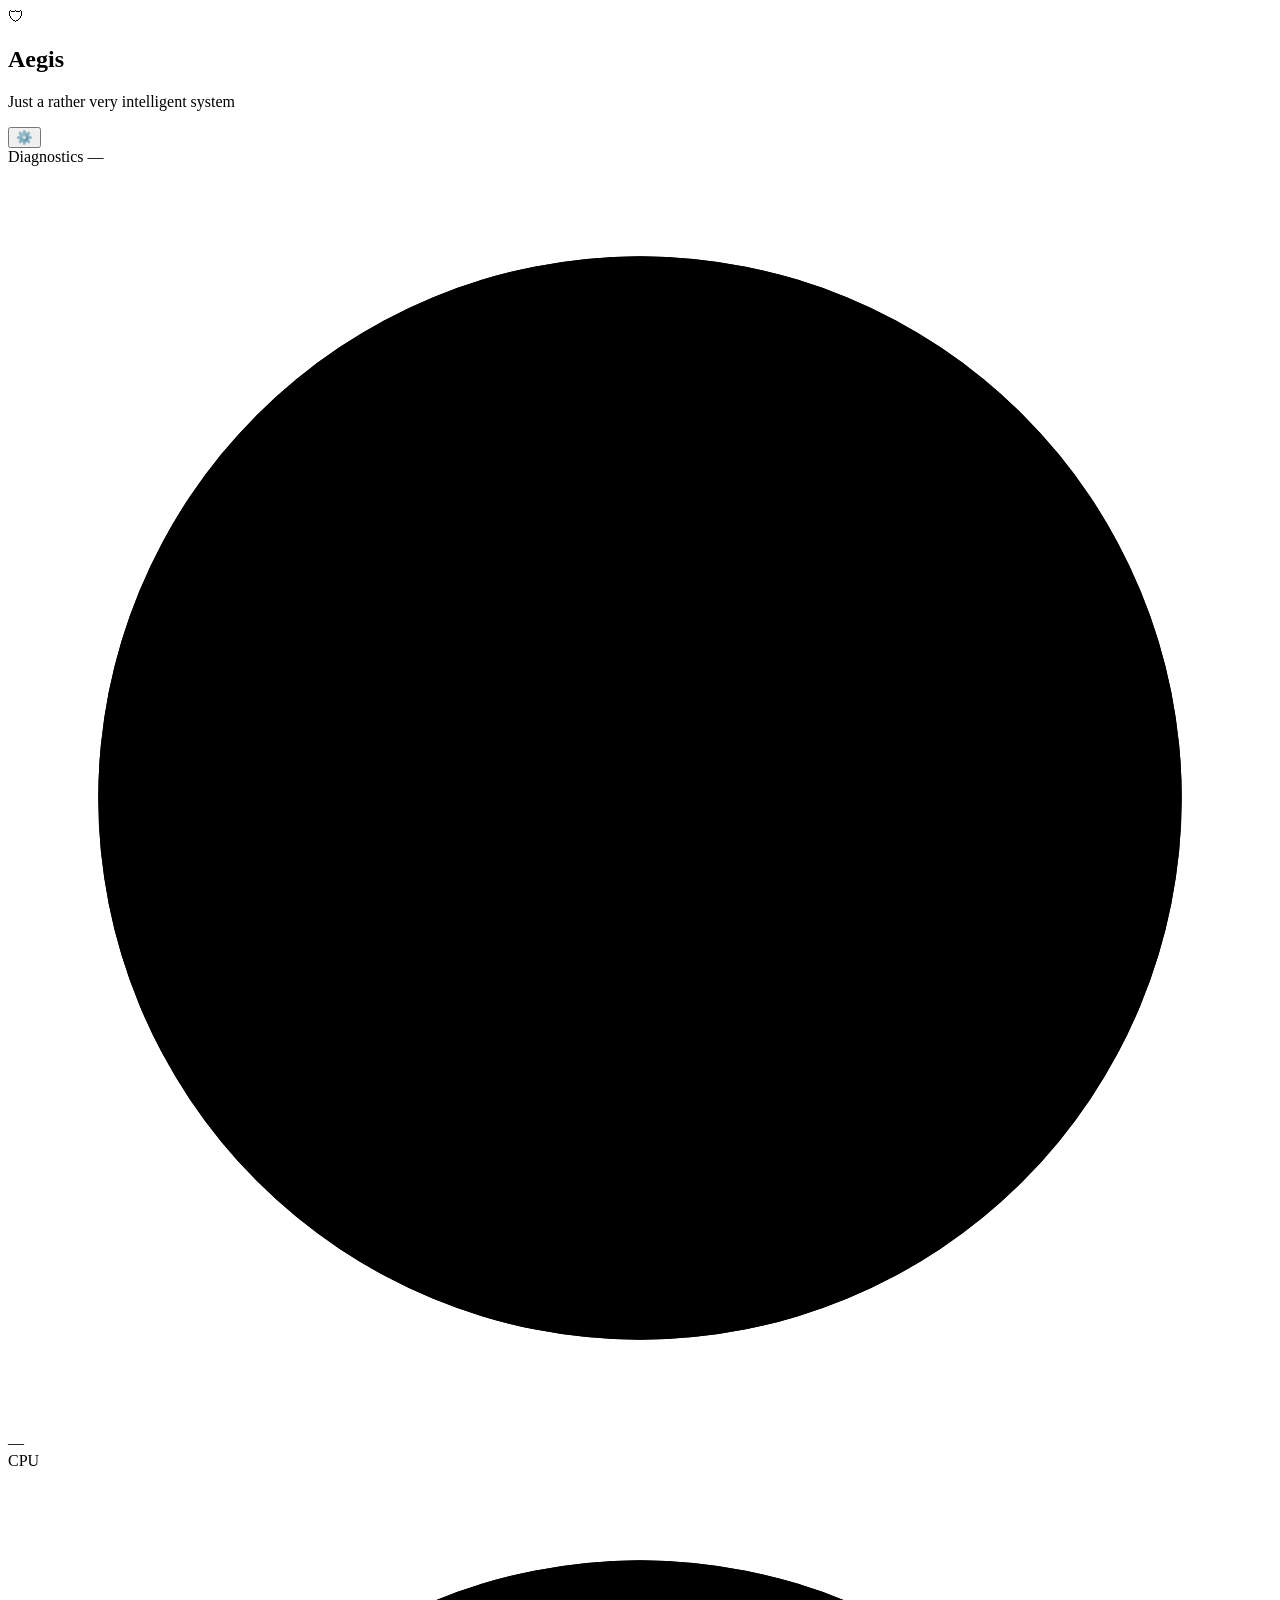
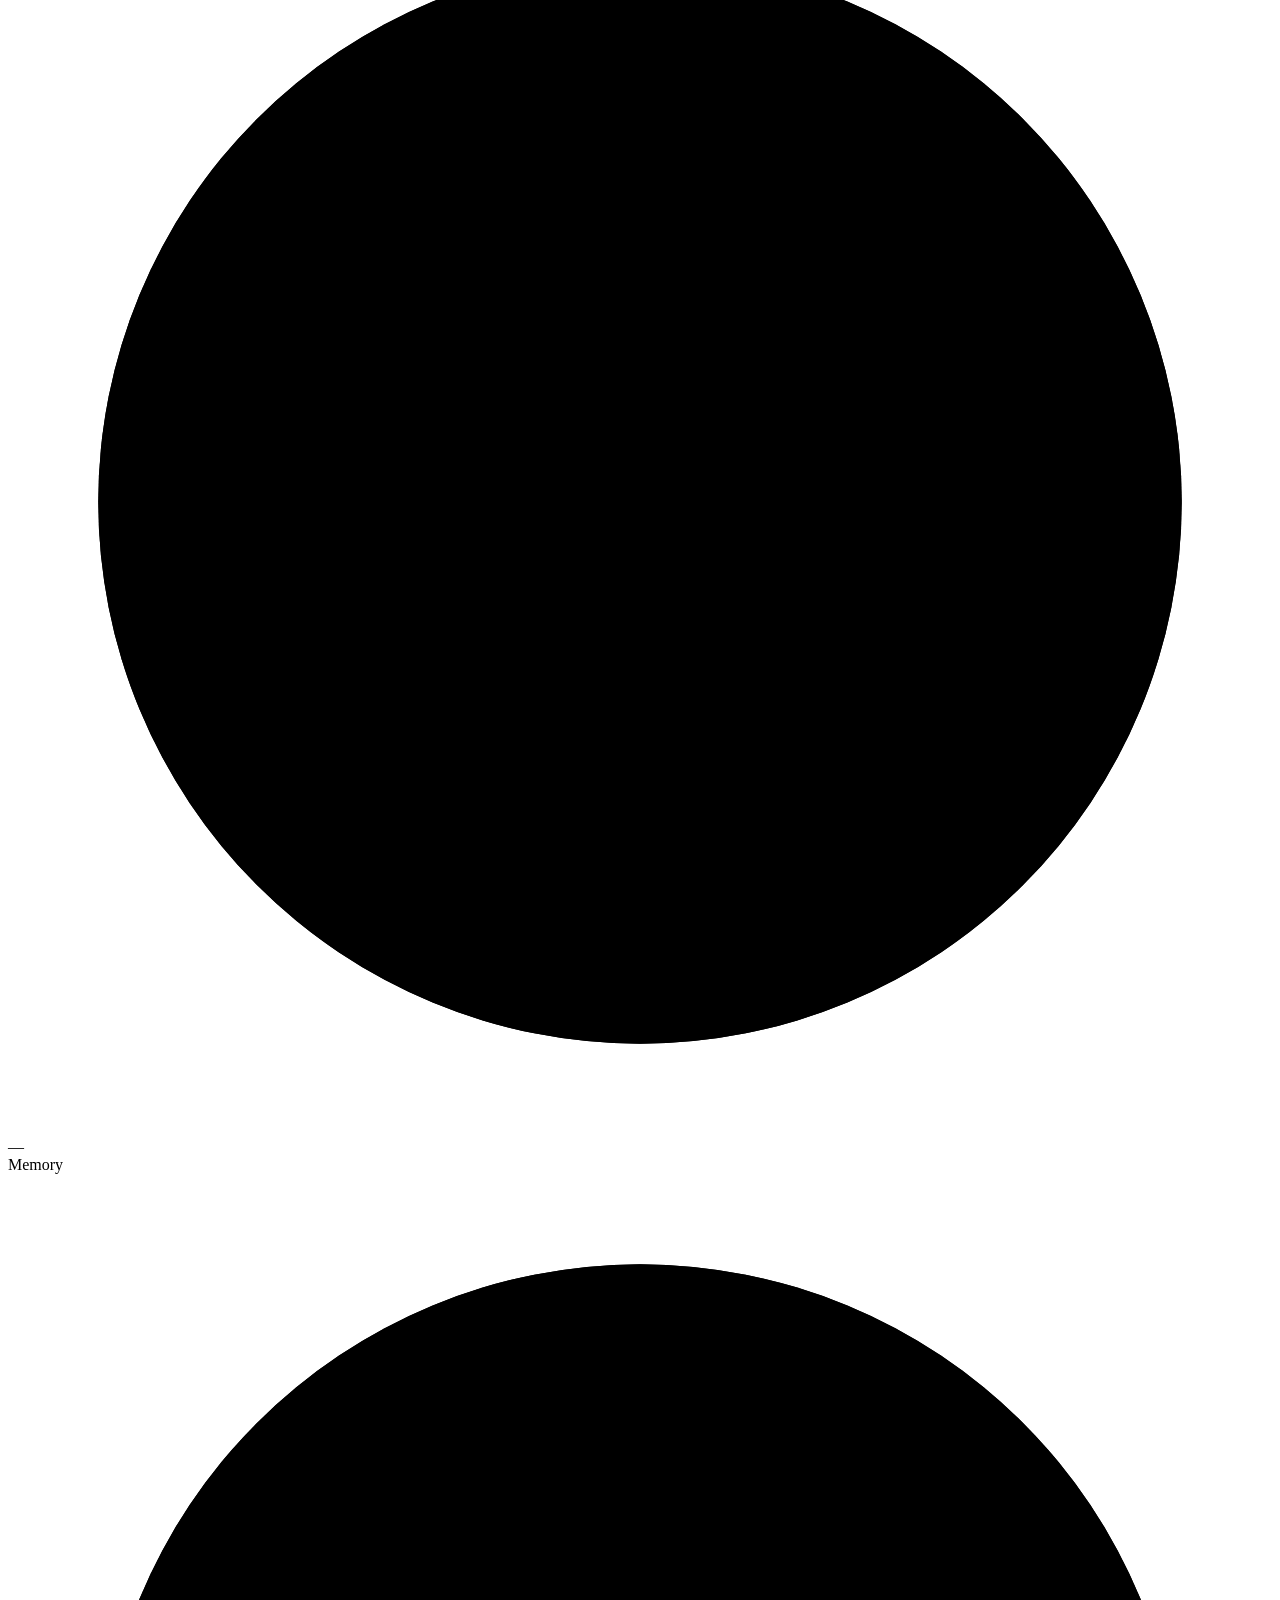
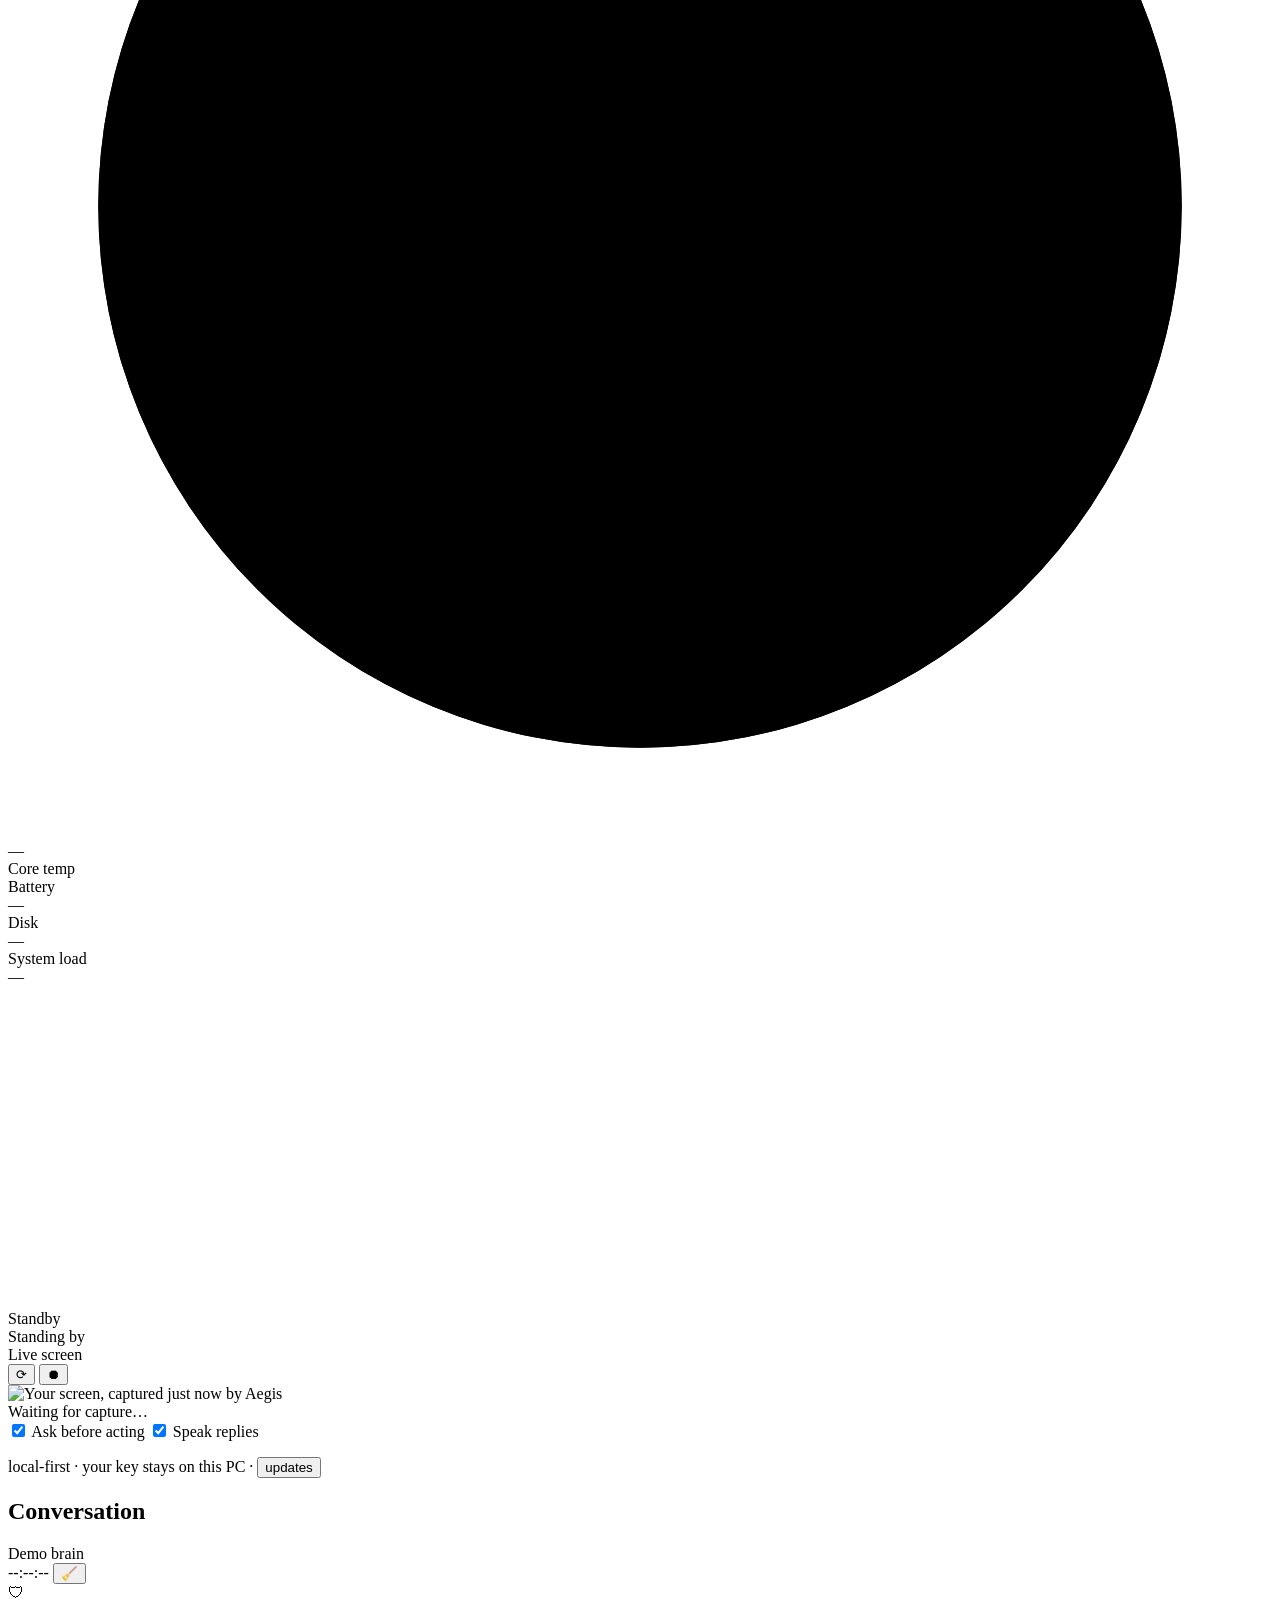
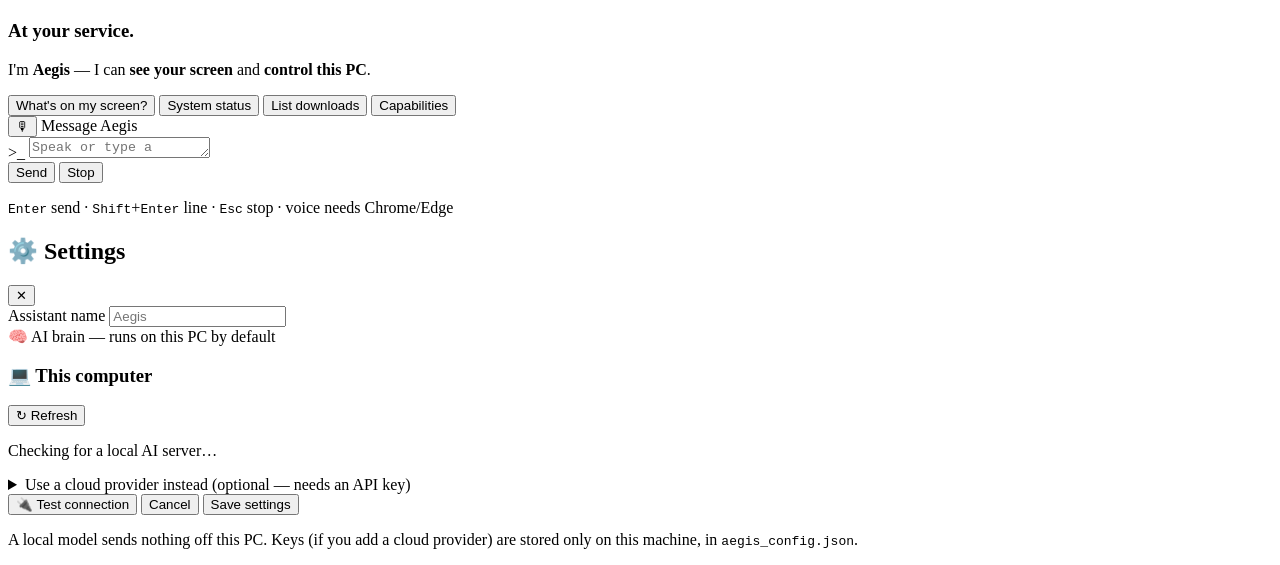
==== commit 5cd14063: "v1.9.0: a real Stop button, and three security holes closed Audit of the whole project, then the fix" ====
--- a/aegis/static/index.html
+++ b/aegis/static/index.html
@@ -186,8 +186,10 @@
                       aria-describedby="composerHint"></textarea>
           </div>
           <button id="sendBtn" class="send-btn" title="Send" aria-label="Send message">Send</button>
-        </div>
-        <p class="composer-hint" id="composerHint"><kbd>Enter</kbd> send · <kbd>Shift</kbd>+<kbd>Enter</kbd> line · voice needs Chrome/Edge</p>
+          <button id="stopBtn" class="send-btn stop-btn hidden" title="Stop (Esc)"
+                  aria-label="Stop this answer">Stop</button>
+        </div>
+        <p class="composer-hint" id="composerHint"><kbd>Enter</kbd> send · <kbd>Shift</kbd>+<kbd>Enter</kbd> line · <kbd>Esc</kbd> stop · voice needs Chrome/Edge</p>
       </footer>
     </main>
   </div>
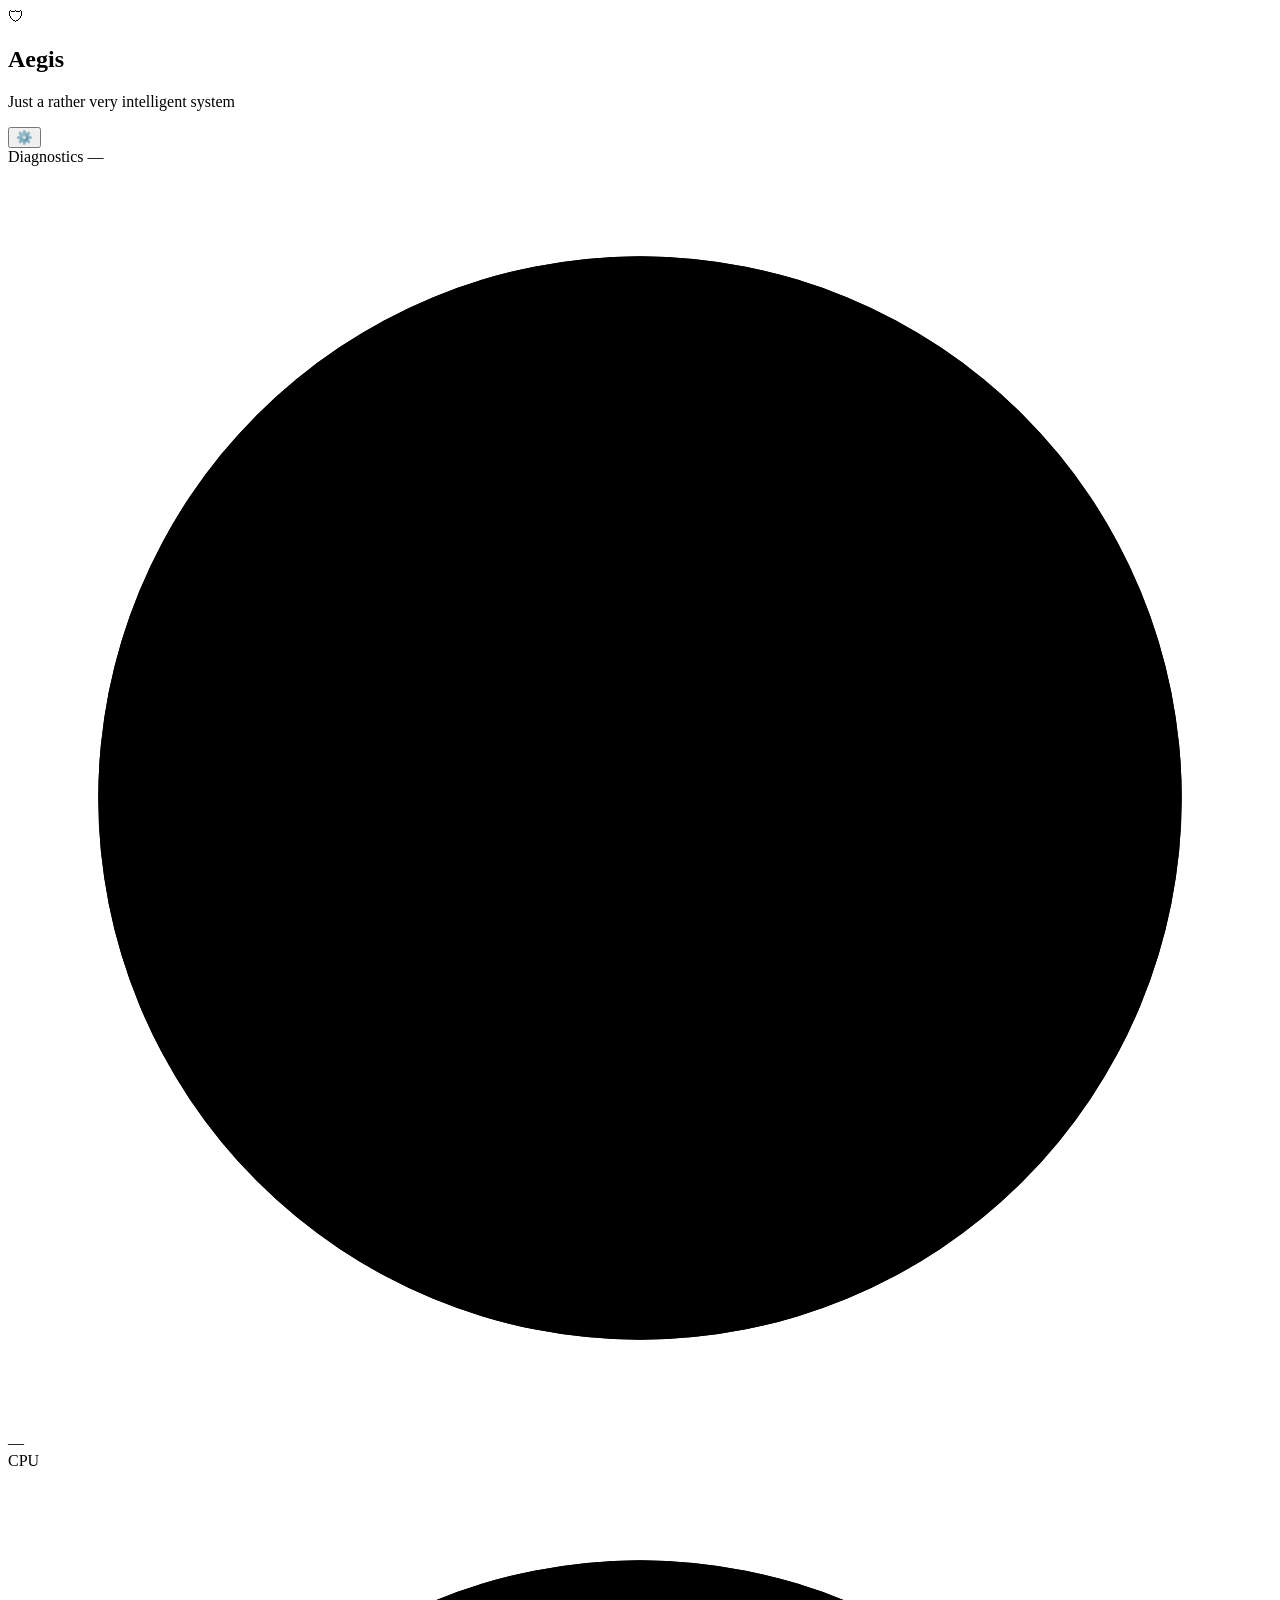
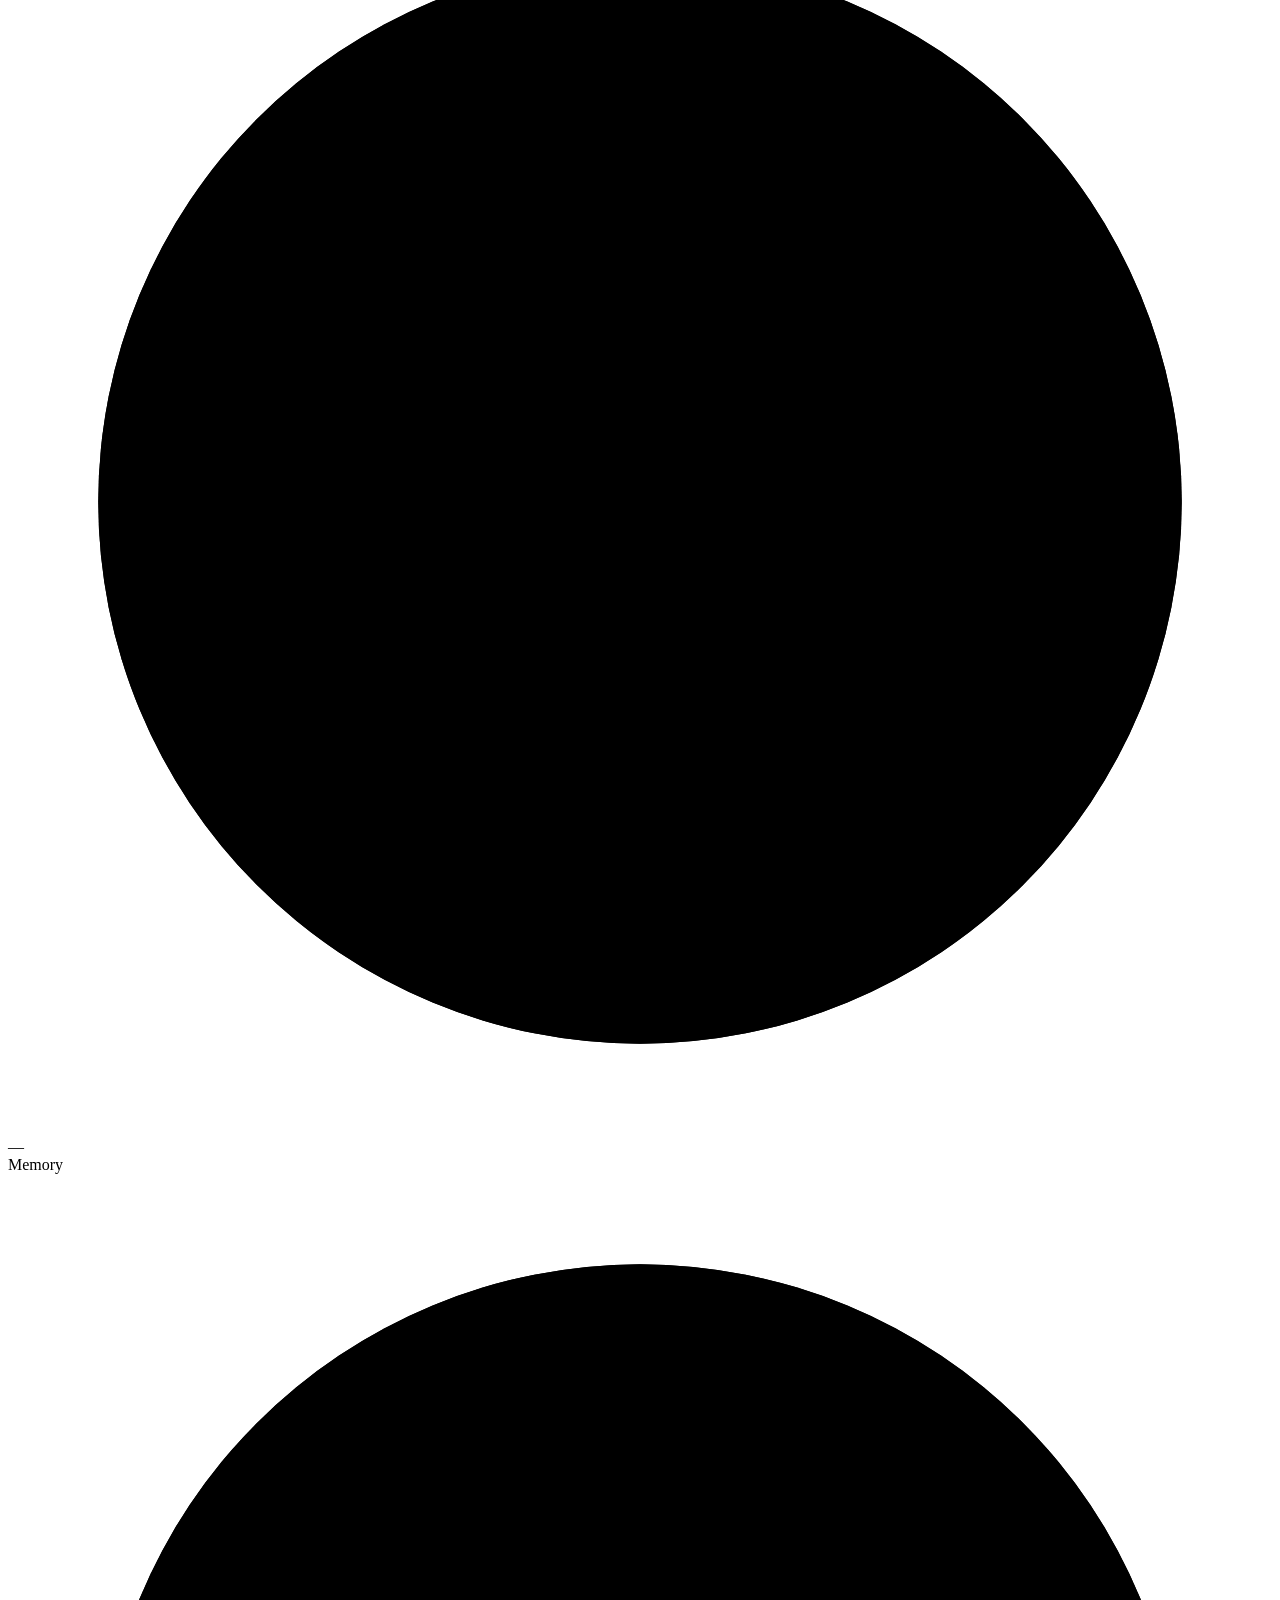
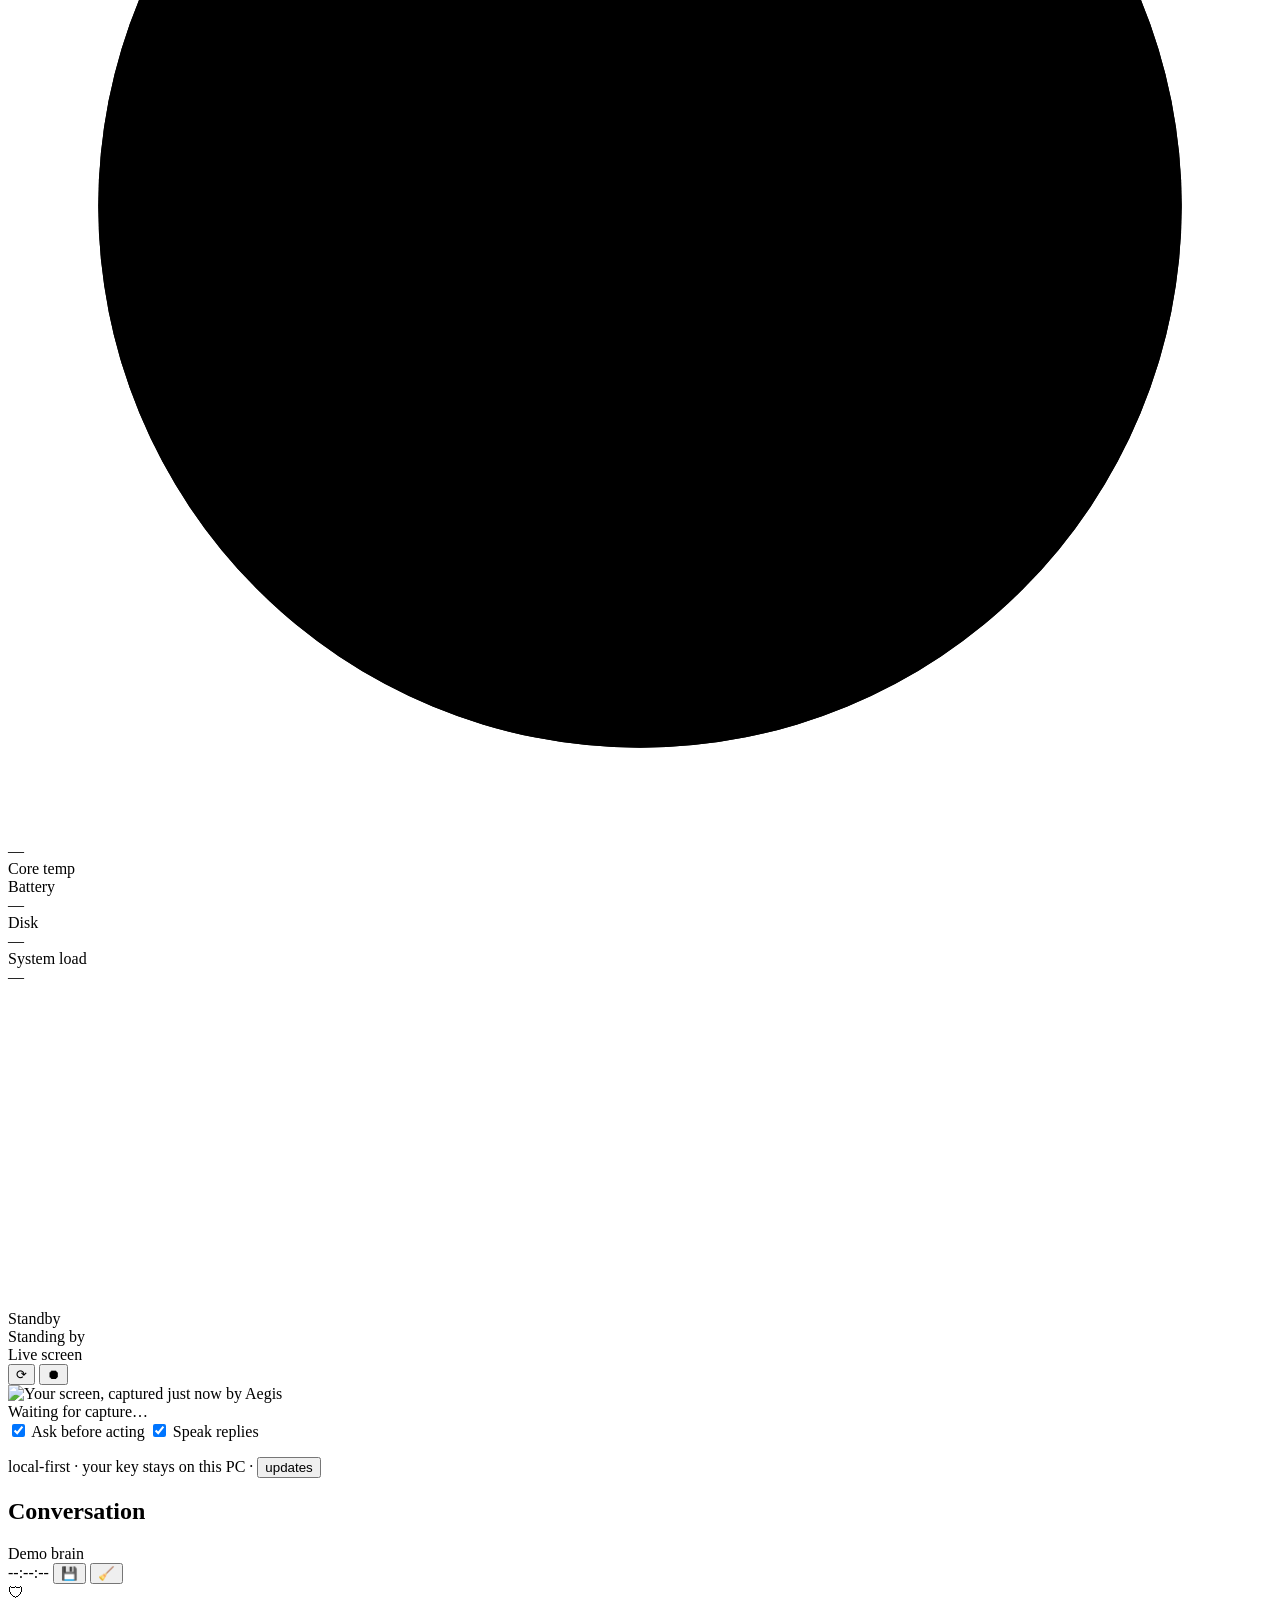
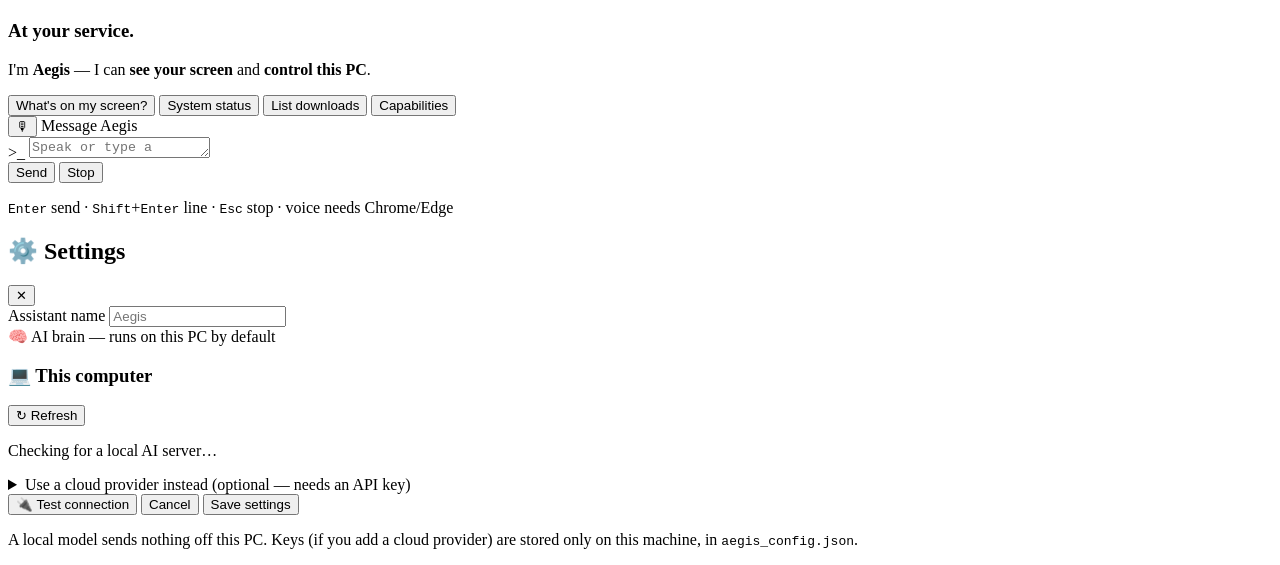
==== commit 11d0ce93: "Save a conversation to Markdown from the chat header A local Blob download — no endpoint, nothing up" ====
--- a/aegis/static/index.html
+++ b/aegis/static/index.html
@@ -157,6 +157,7 @@
         </div>
         <div class="chat-tools">
           <span class="panel-tag" id="clock">--:--:--</span>
+          <button id="exportChat" class="icon-btn" title="Save this conversation" aria-label="Save this conversation">💾</button>
           <button id="clearChat" class="icon-btn" title="New conversation" aria-label="New conversation">🧹</button>
         </div>
       </header>
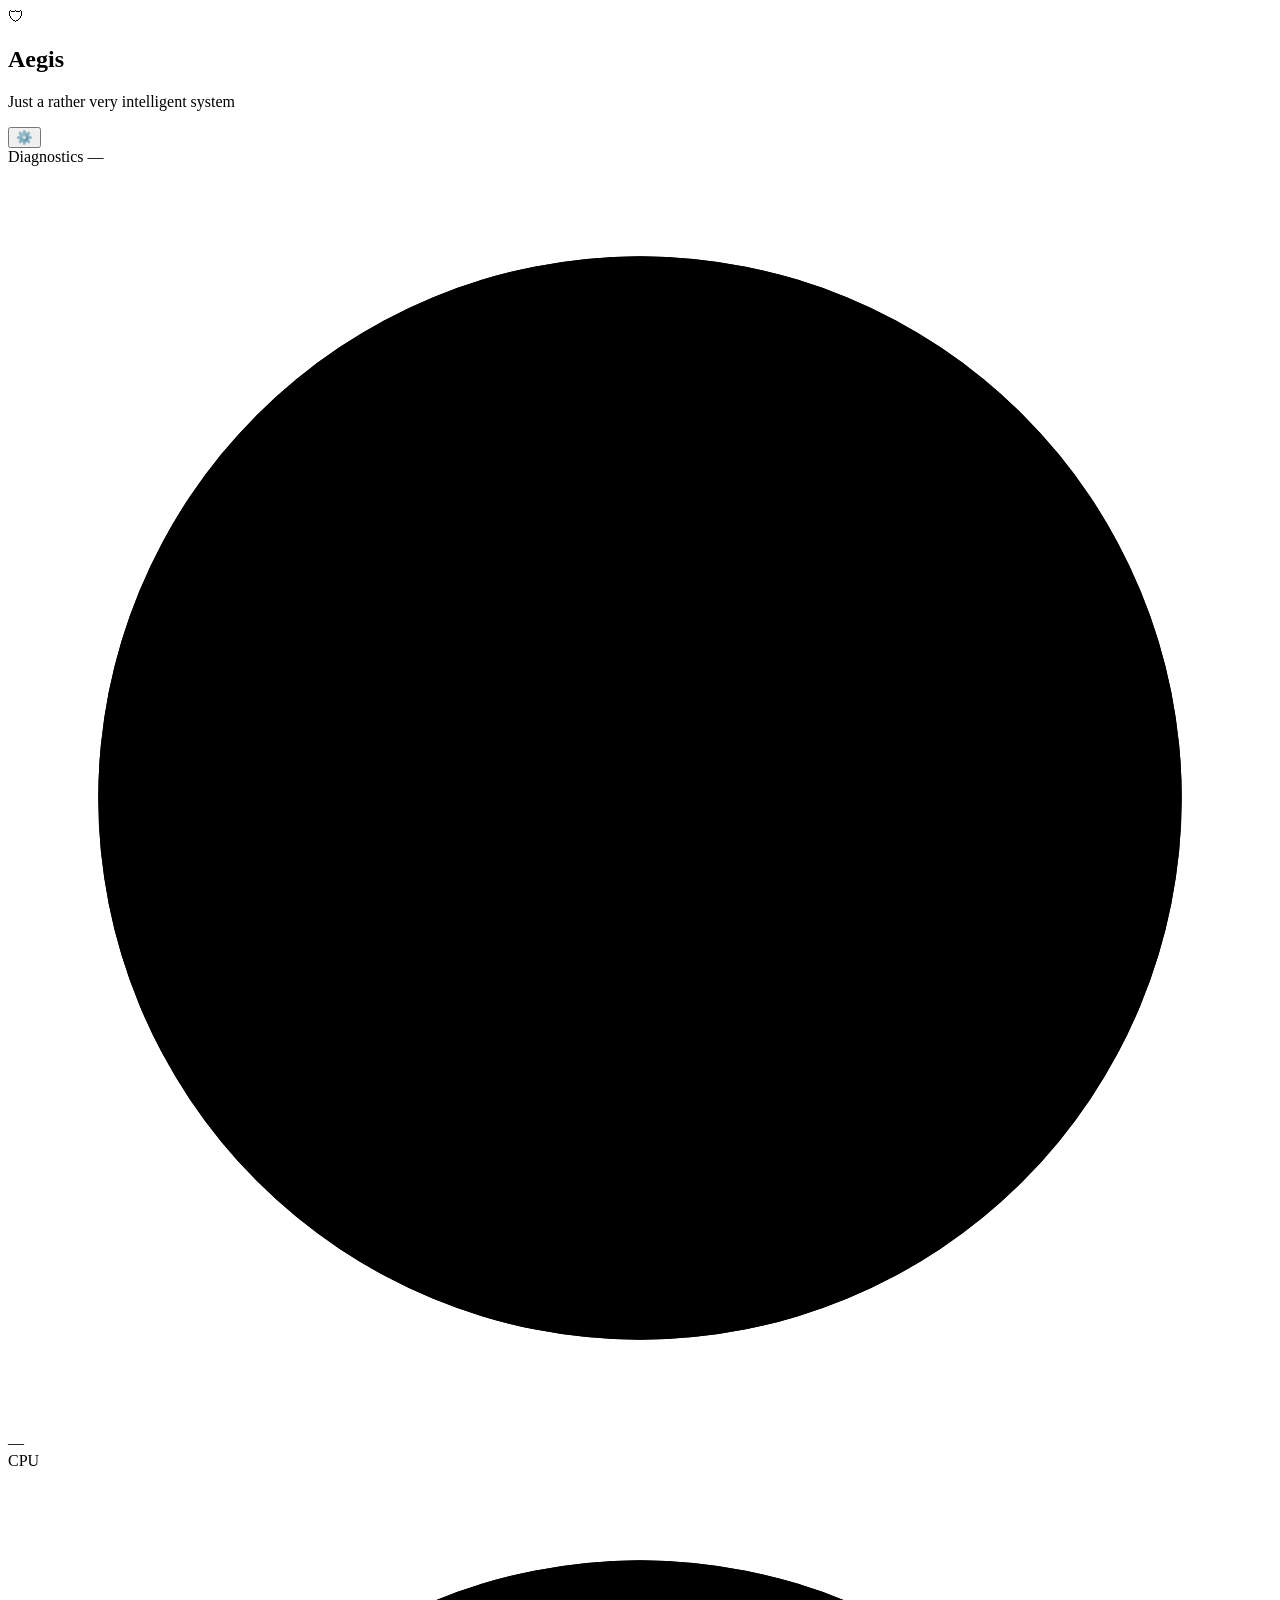
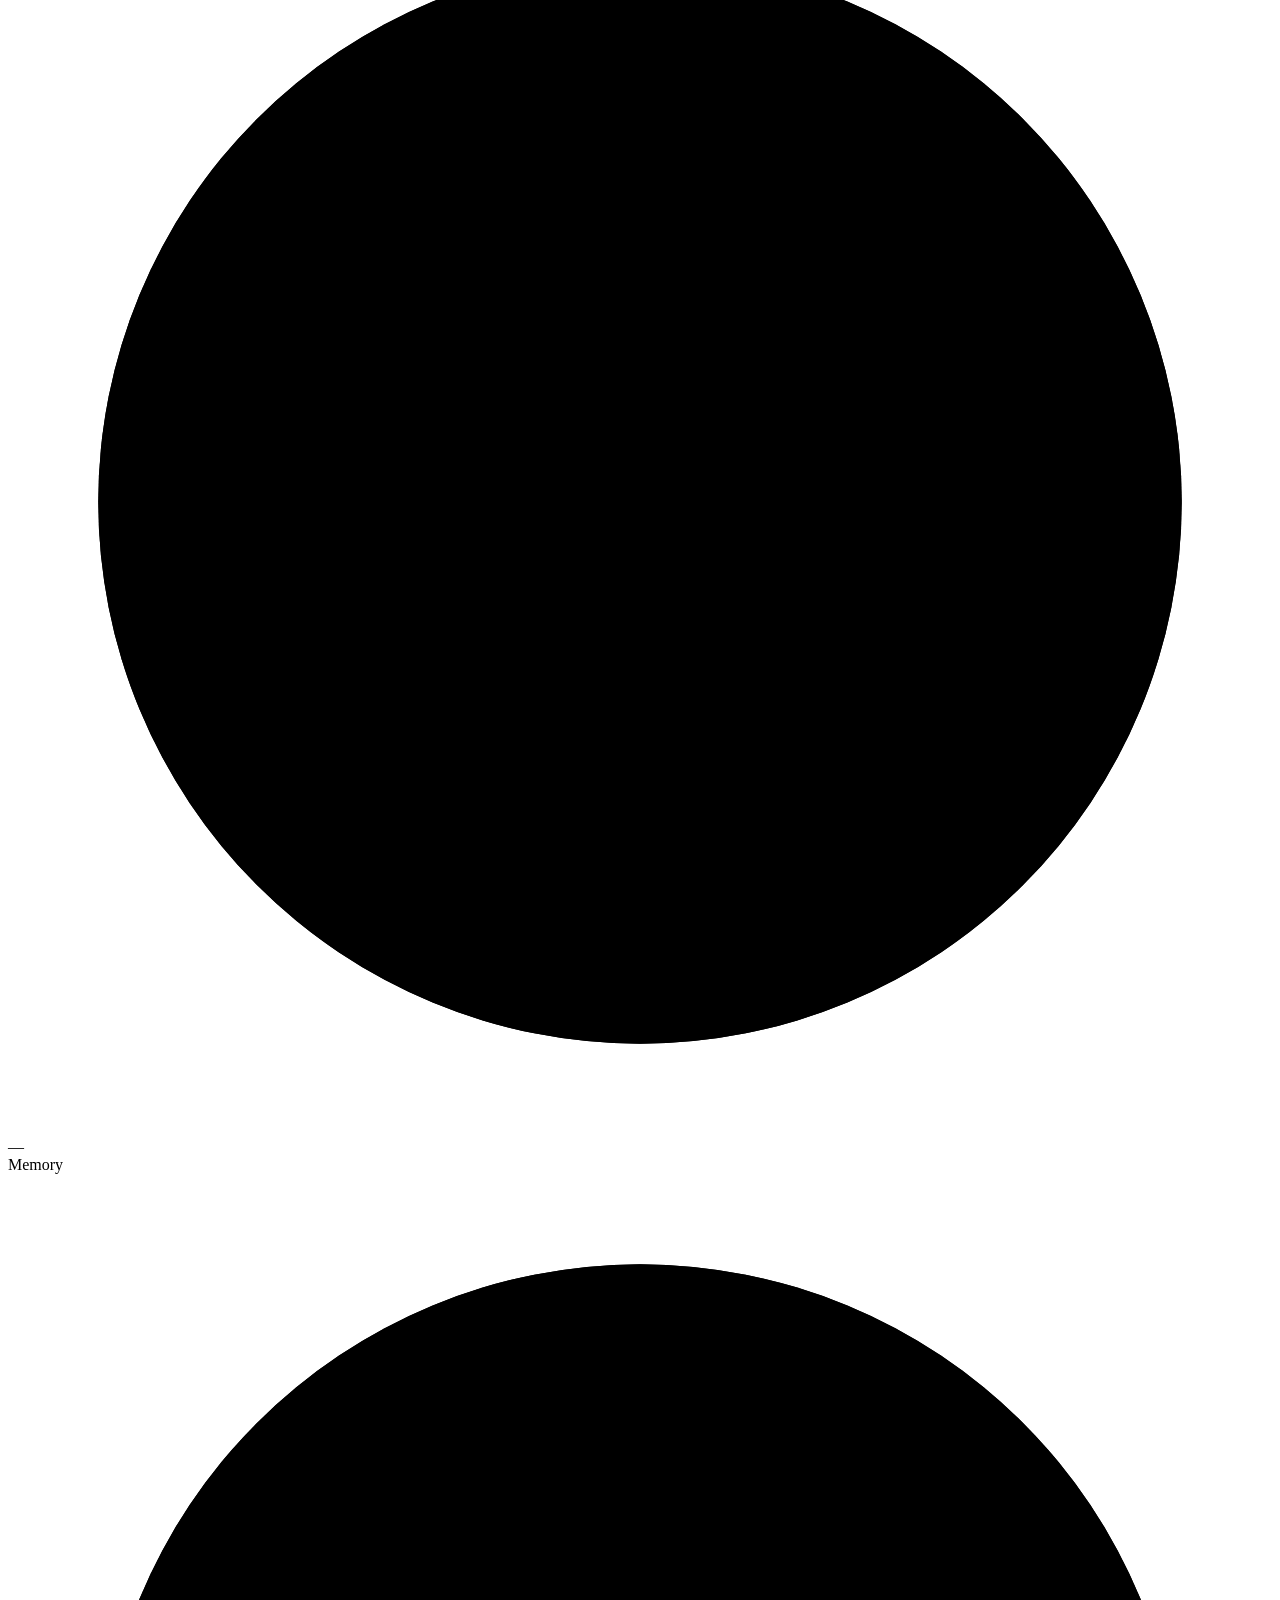
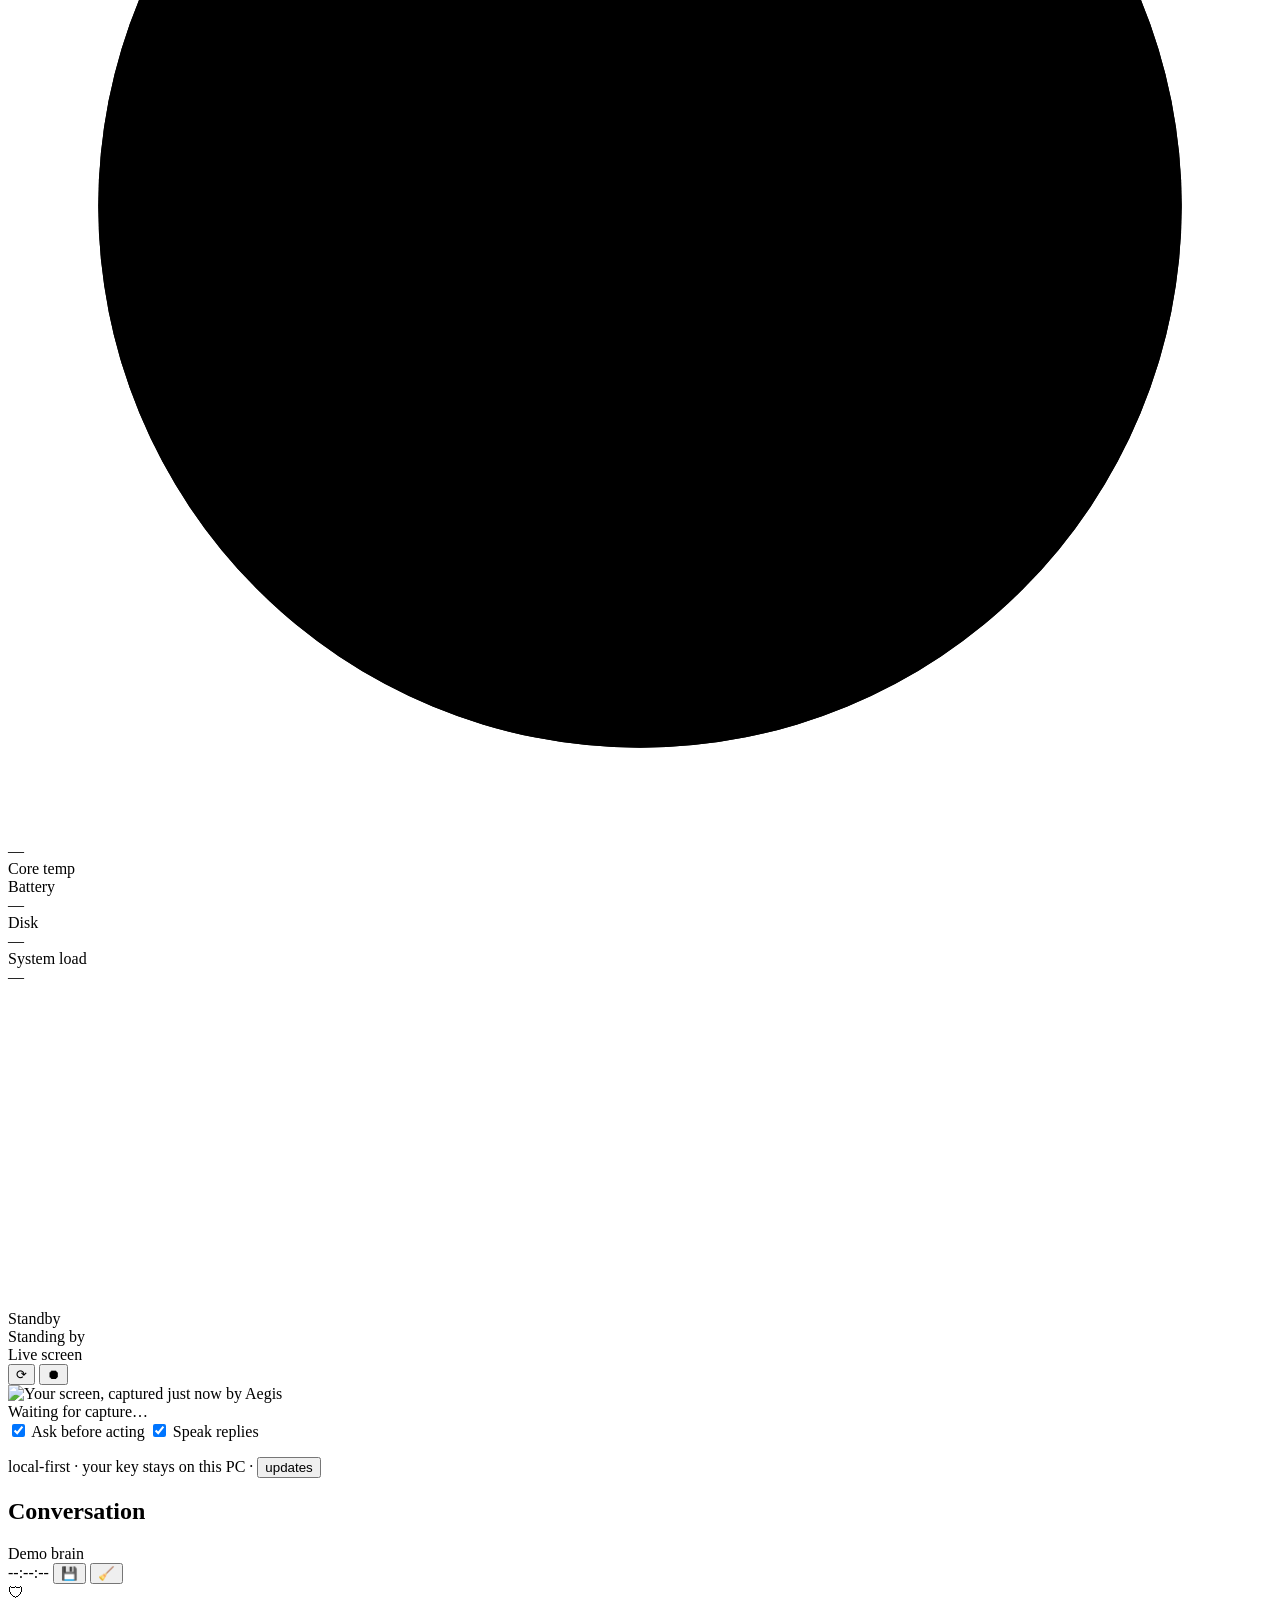
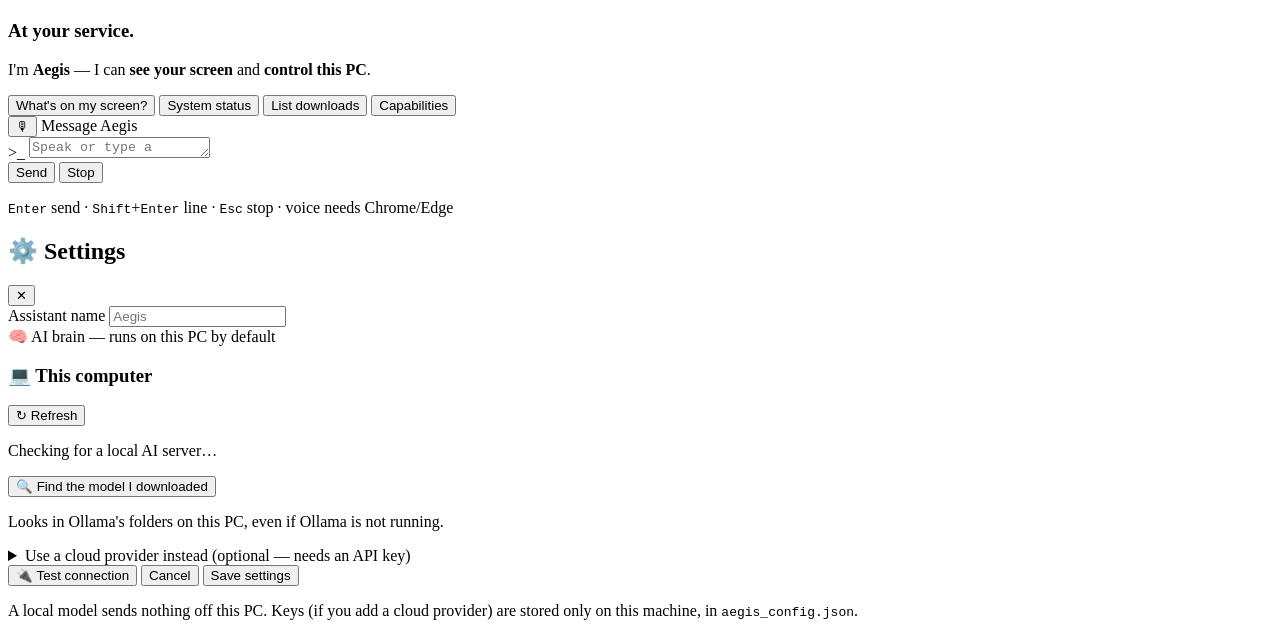
==== commit cdf60360: "v1.10.0: find the model you already downloaded, and use it "I have a model I downloaded from Ollama " ====
--- a/aegis/static/index.html
+++ b/aegis/static/index.html
@@ -220,6 +220,23 @@
         </div>
         <p class="local-hint" id="localHint">Checking for a local AI server…</p>
 
+        <!-- "I downloaded a model and I cannot find it": one press looks in
+             Ollama's folders, starts the server if needed, and selects a model. -->
+        <div class="local-find" id="localFindRow">
+          <button class="btn primary small" type="button" id="localFind">
+            🔍 Find the model I downloaded
+          </button>
+          <p class="local-find-note" id="localFindNote">
+            Looks in Ollama's folders on this PC, even if Ollama is not running.
+          </p>
+        </div>
+
+        <!-- What is physically on the disk, with its real size. -->
+        <div class="local-disk" id="localDisk" hidden>
+          <p class="local-disk-head" id="localDiskHead"></p>
+          <div class="local-models" id="localDiskModels"></div>
+        </div>
+
         <dl class="local-specs" id="localSpecs" hidden>
           <div><dt>Processor</dt><dd id="localCpu">—</dd></div>
           <div><dt>Memory</dt><dd id="localRam">—</dd></div>
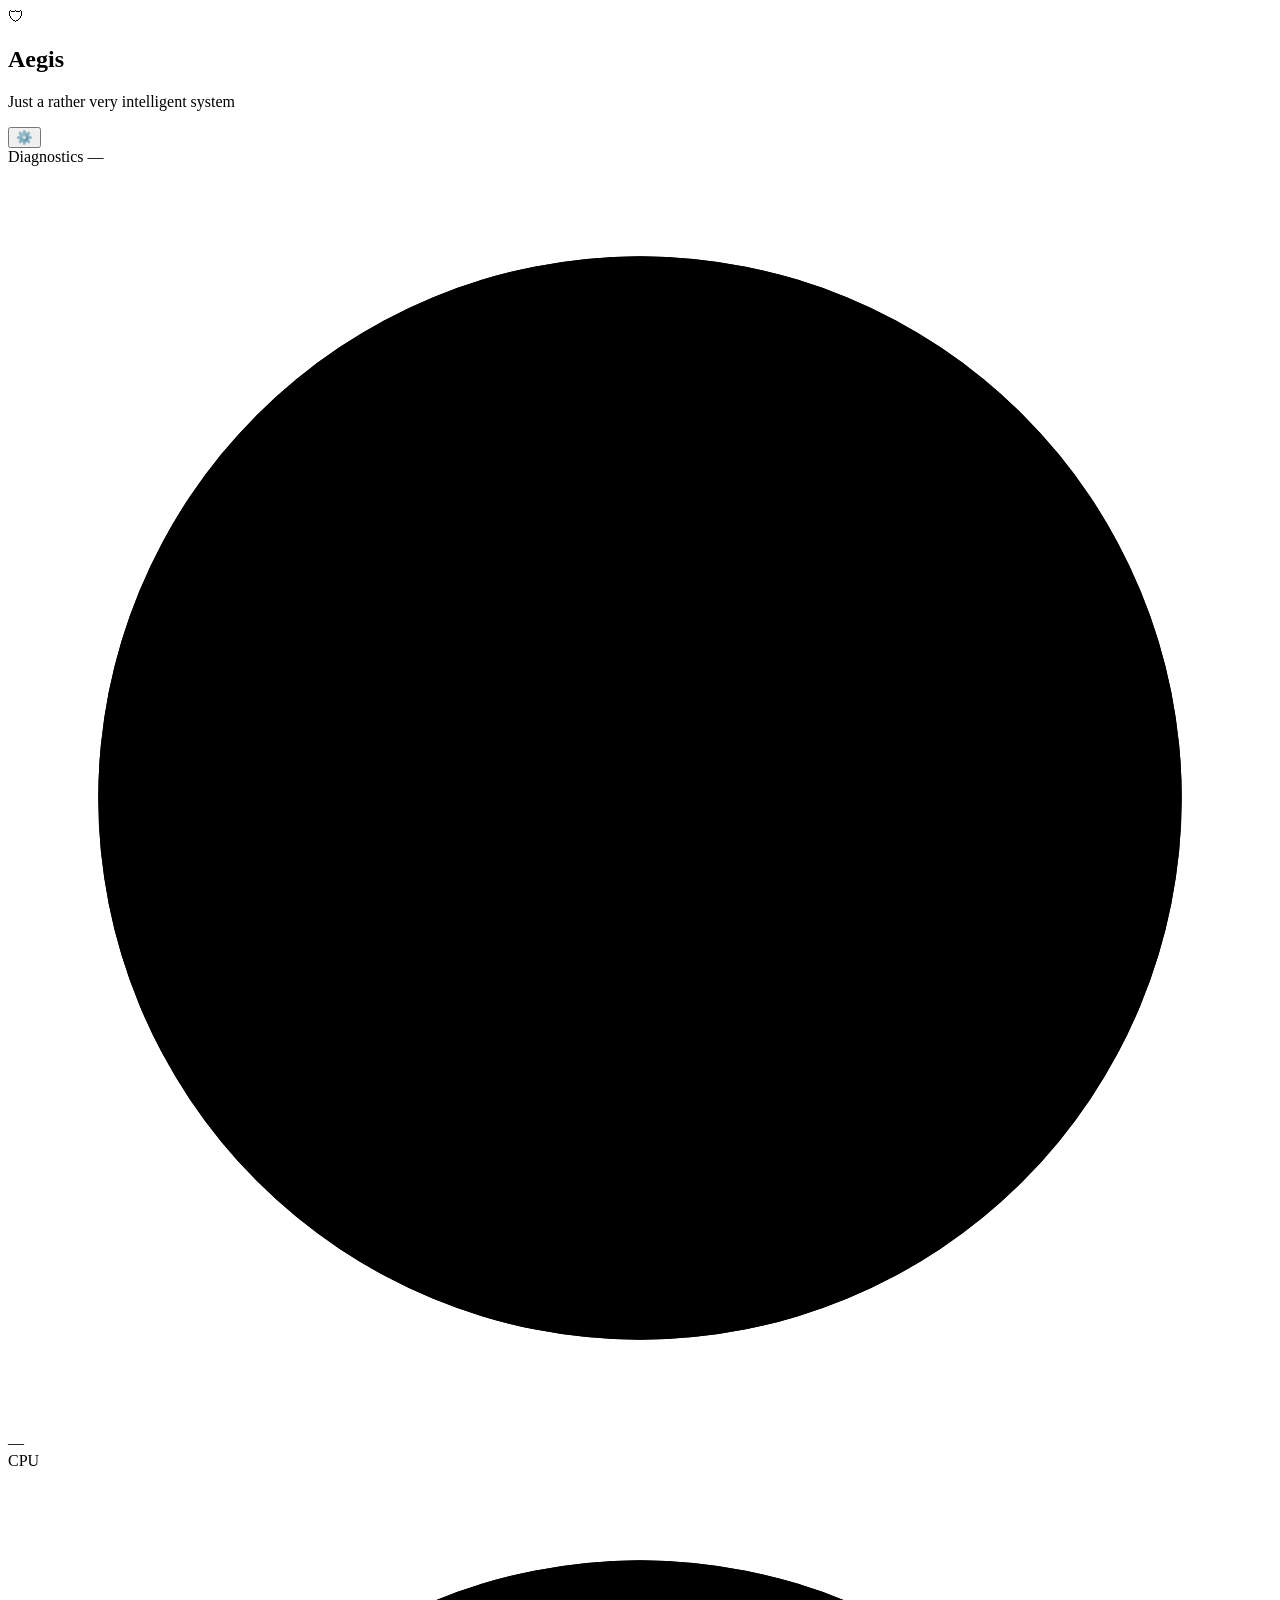
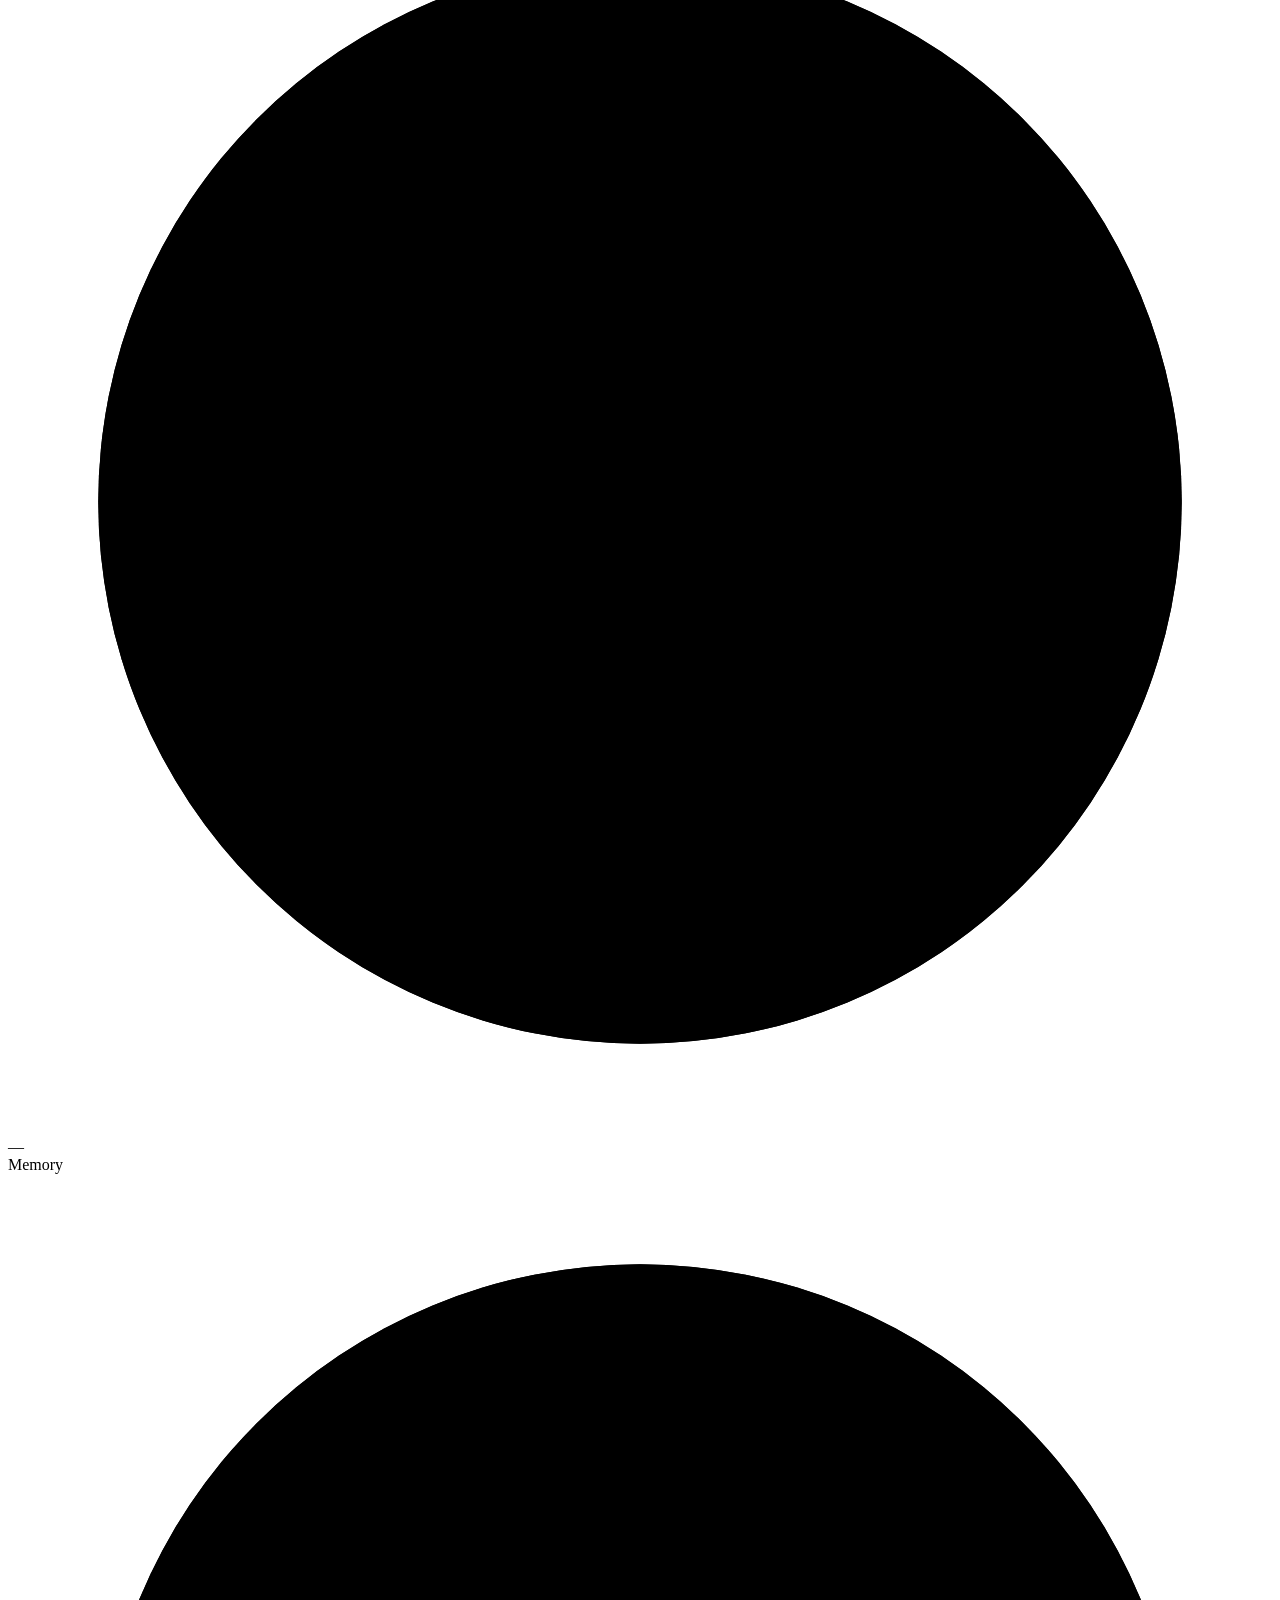
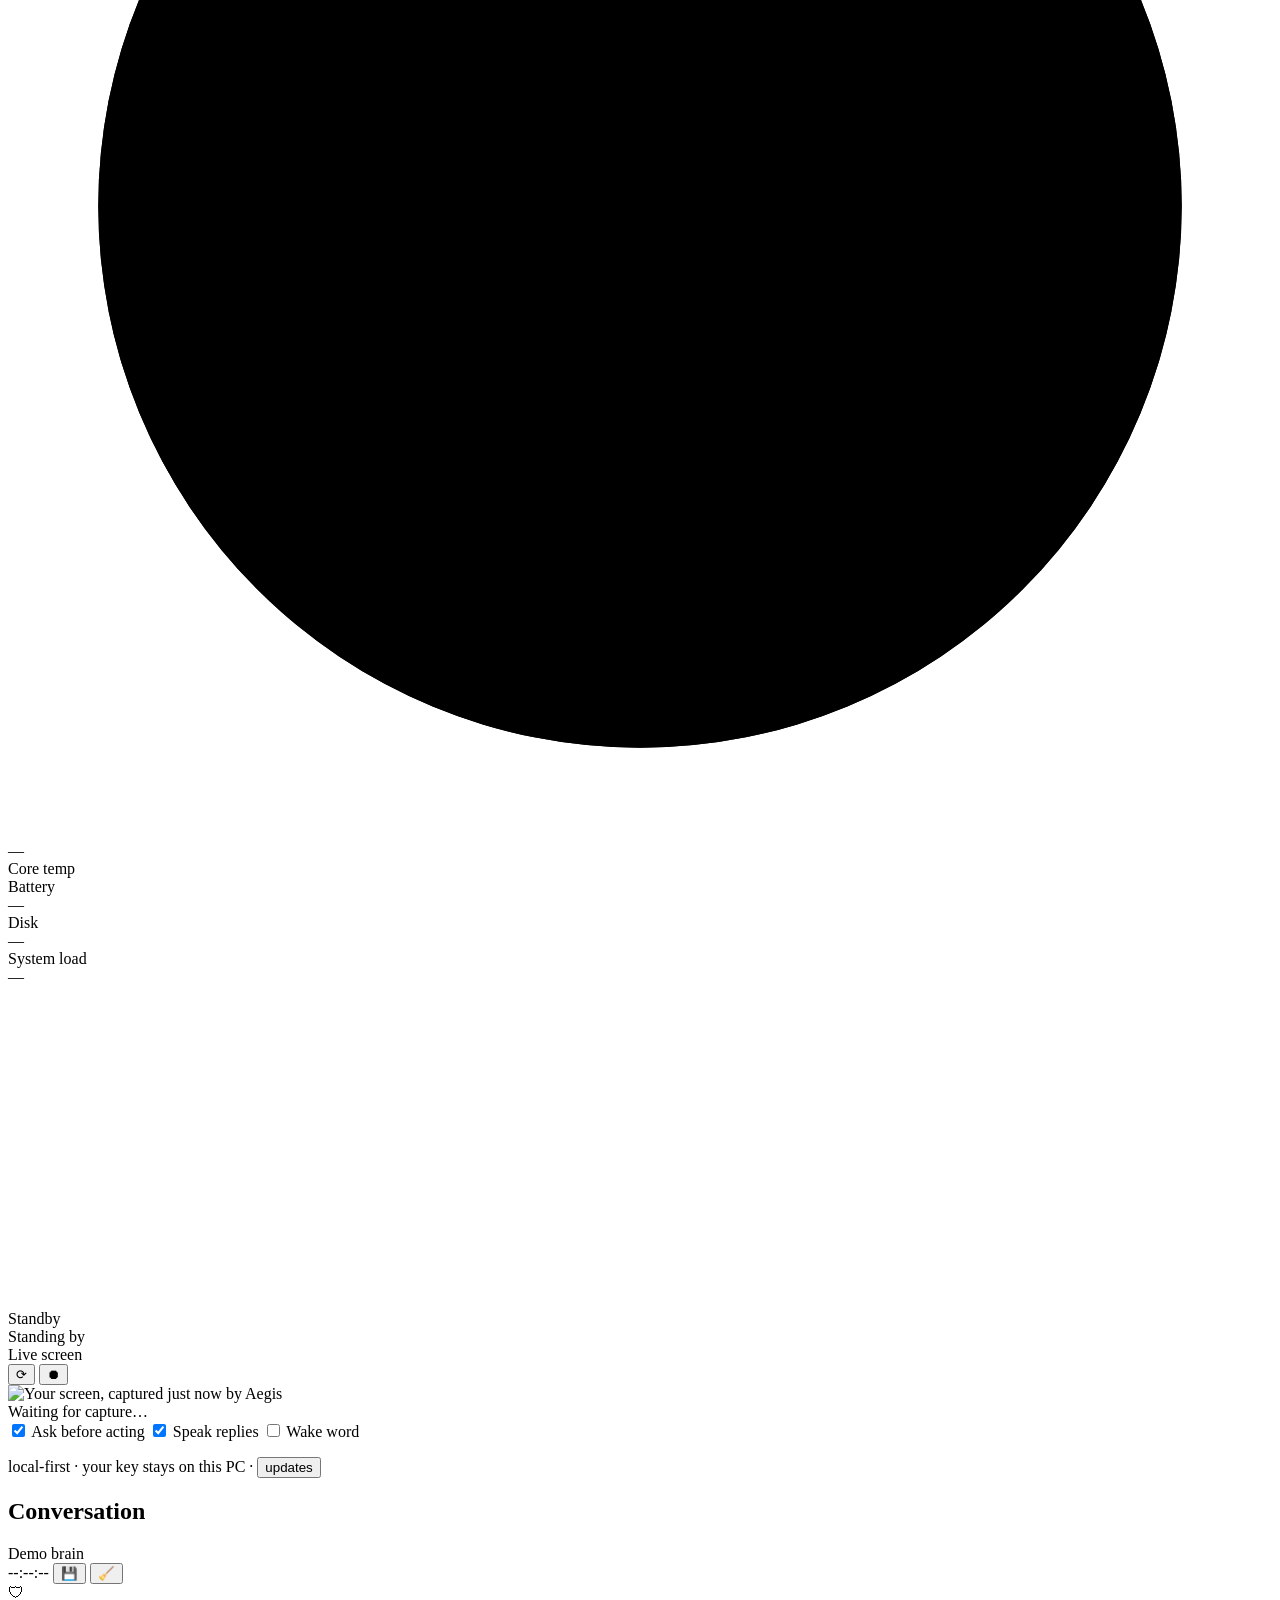
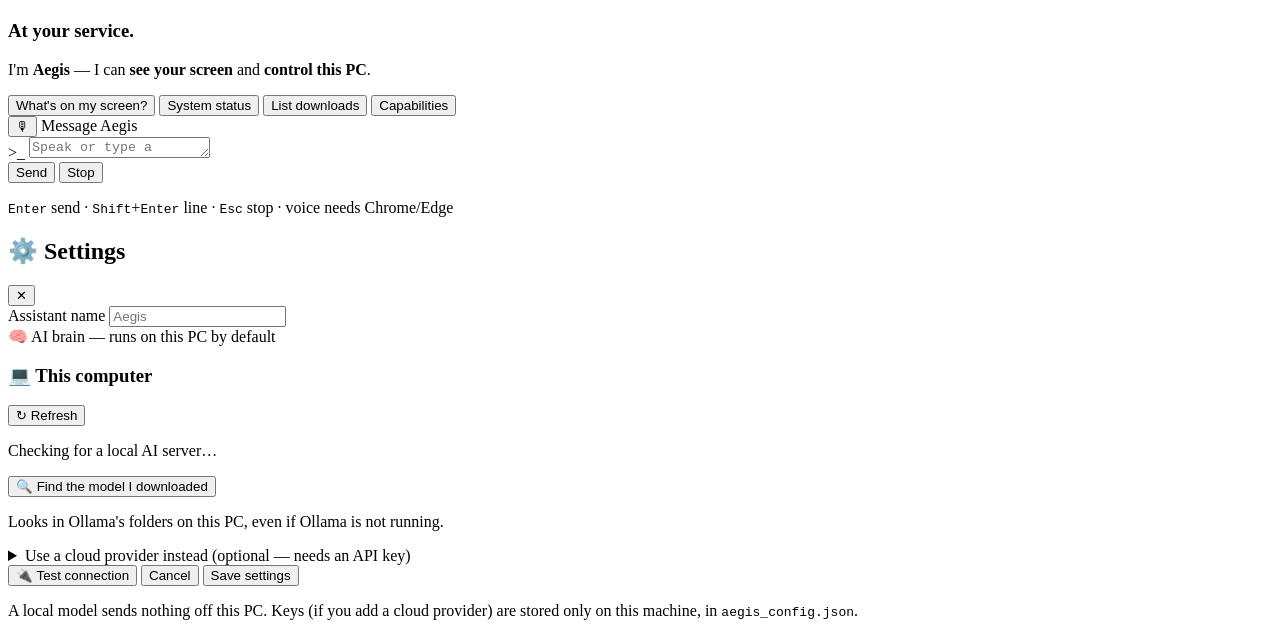
==== commit 7542a6d4: "v1.12.0: say "Hey Aegis" A wake word, off until you switch it on, matched on your own machine.  The " ====
--- a/aegis/static/index.html
+++ b/aegis/static/index.html
@@ -23,6 +23,9 @@
        preview request; elsewhere this is empty and "config.js" says so. -->
   <script>window.AEGIS_TOKEN = "%%AEGIS_TOKEN%%";</script>
   <script src="/config.js"></script>
+  <!-- Wake-word matching: a classic script so it loads with no build step and
+       works inside the desktop window's webview too. -->
+  <script src="/static/wakeword.js"></script>
 
   <div class="app">
     <!-- ================= LEFT: diagnostics, orb, screen ================= -->
@@ -123,6 +126,12 @@
         <label class="toggle">
           <input type="checkbox" id="voiceReplies" checked />
           <span>Speak replies</span>
+        </label>
+        <!-- Off by default: a microphone that listens without being asked for is
+             not a feature, it is a bug with a marketing name. -->
+        <label class="toggle">
+          <input type="checkbox" id="wakeToggle" />
+          <span id="wakeLabel">Wake word</span>
         </label>
         <!-- Update banner: hidden until a check finds something. It sits above
              the footer rather than in a modal so it cannot cover the chat. -->
